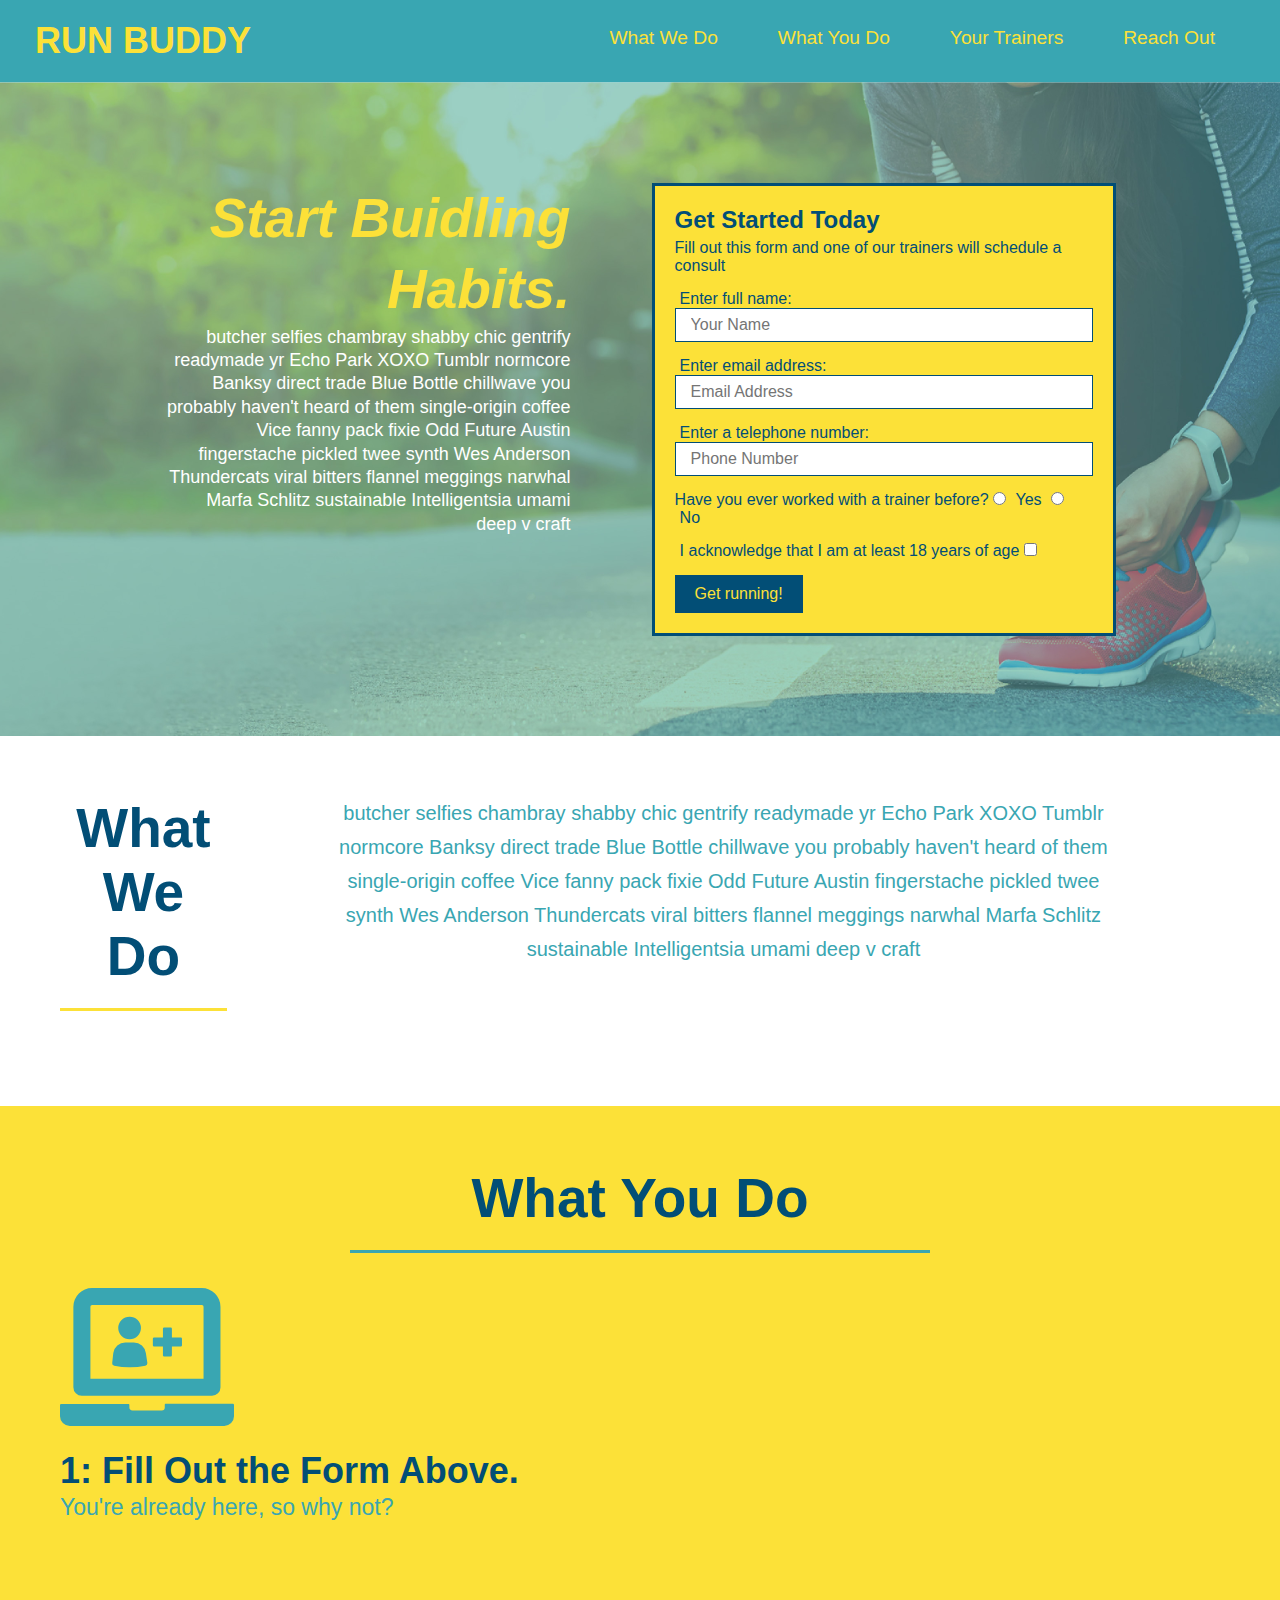
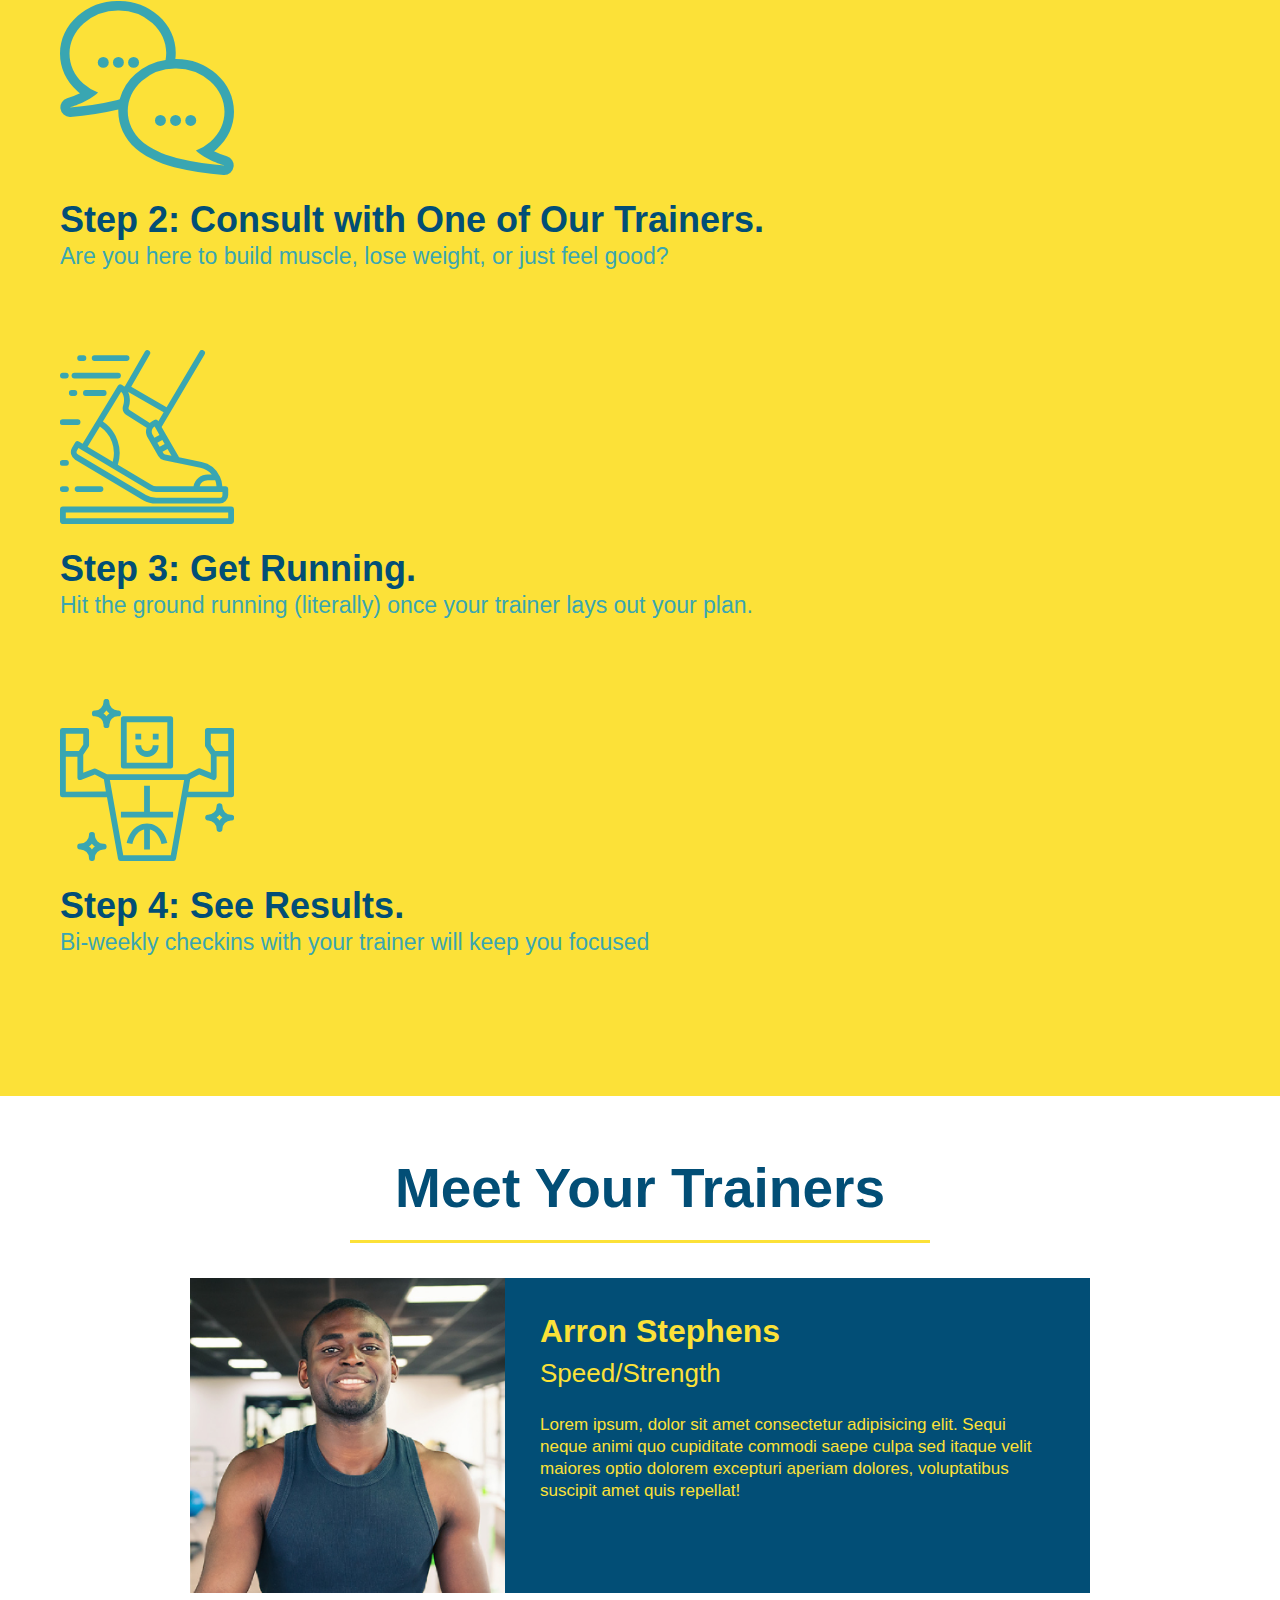
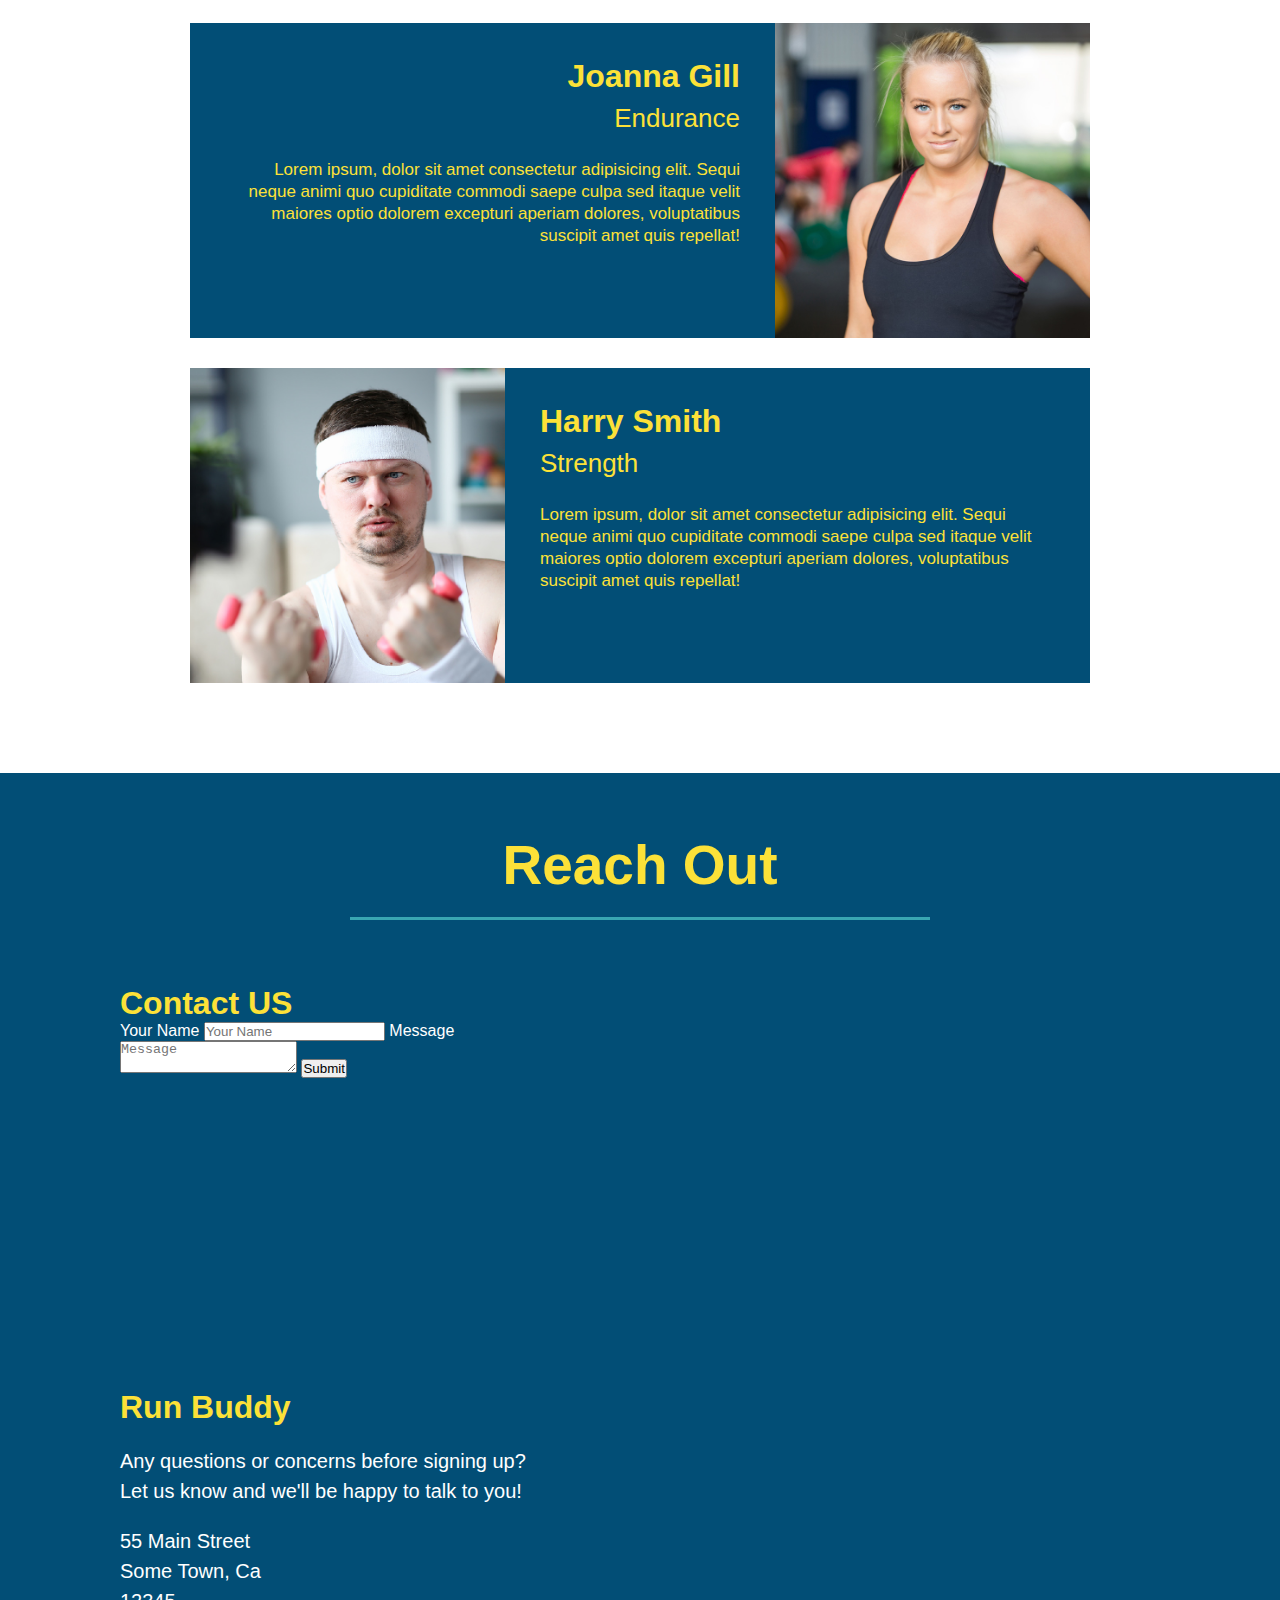
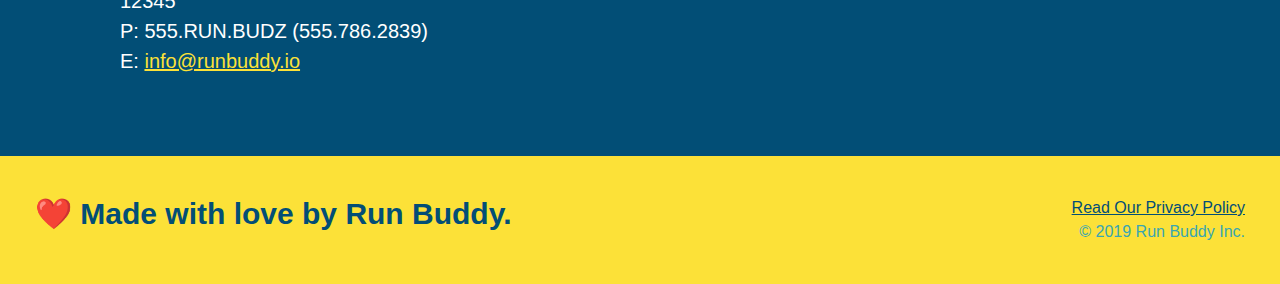
==== index.html @ 23857a62 "added flexboxes" ====
<!DOCTYPE html>
<html lang=="en">
    <head>
        <meta charset="UTF-8"/>
        <title>Run Buddy</title>
        <link rel="stylesheet" href="./assets/css/style.css">
    </head>

    <body>
        <!--navigation-->
        <header>
            <h1>
                <a href="/"> RUN BUDDY </a>
            </h1>
            <nav>
                <!--unordered list element-->
                <ul>
                    <!--list elements-->
                    <li>
                        <!--anchor element-->
                        <a href="#what-we-do">What We Do</a>
                    </li>

                    <li>
                        <a href="#what-you-do">What You Do</a>
                    </li>

                    <li>
                        <a href="#your-trainers">Your Trainers</a>
                    </li>

                    <li>
                        <a href="#reach-out">Reach Out</a>
                    </li>

                </ul>

            </nav>
        </header>
        
        <!--hero/jumbortron-->
        <section class="hero">
            <div class="hero-cta">
                <h2>Start Buidling Habits.</h2>
                <p>
                    butcher selfies chambray shabby chic gentrify readymade yr Echo Park XOXO Tumblr normcore Banksy direct trade Blue Bottle chillwave you probably haven't heard of them single-origin coffee Vice fanny pack fixie Odd Future Austin fingerstache pickled twee synth Wes Anderson Thundercats viral bitters flannel meggings narwhal Marfa Schlitz sustainable Intelligentsia umami deep v craft
                </p>
            </div>
            <div class="hero-form">
                <h3>Get Started Today</h3>
                <p>Fill out this form and one of our trainers will schedule a consult</p>
                <!--add form element-->
                <form>
                    <label for="name" >Enter full name:</label>
                    <input type="text" placeholder="Your Name" name="name" id="name" class="form-input"/>
                    <label for="email">Enter email address:</label>
                    <input type="email" placeholder="Email Address" name="email" id="email" class="form-input"/>
                    <label for="phone">Enter a telephone number:</label>
                    <input type="tel" placeholder="Phone Number" name="phone" id="phone" class="form-input"/>
                    <p>
                        Have you ever worked with a trainer before?
                        <input type="radio" name="trainer-confirm" id="trainer-yes"/>
                        <label for="trainer-yes">Yes</label>
                        <input type="radio" name="trainer-confirm" id="trainer-no"/>
                        <label for="trainer-no">No</label>
                    </p>
                    <p>
                        <label for="checkbox">
                            I acknowledge that I am at least 18 years of age
                        <input type="checkbox" name="age-confirm" id="checkbox">
                        </label>
                    </p>
                    <button type="submit">
                        Get running!
                    </button>
                </form>
            </div>
        </section>

        <!--what we do section-->
        <section id="what-we-do" class="intro">
            <div class="flex-row">
                <h2 class="section-title primary-border">What We Do</h2>
                <div class="flex-row">
                    <p>
                        butcher selfies chambray shabby chic gentrify readymade yr Echo Park XOXO Tumblr normcore Banksy direct trade Blue Bottle chillwave you probably haven't heard of them single-origin coffee Vice fanny pack fixie Odd Future Austin fingerstache pickled twee synth Wes Anderson Thundercats viral bitters flannel meggings narwhal Marfa Schlitz sustainable Intelligentsia umami deep v craft
                    </p>
                </div>
            </div>
        </section>

        <!--what you do section-->
        <section id="what-you-do" class="steps">
            <h2 class="section-title secondary-border">What You Do</h2>

                <div>
                    <img src="./assets/images/step-1.svg" alt="">
                    <h3><span>1: Fill Out the Form Above.</span></h3>
                    <p>You're already here, so why not?</p>
                </div>

                <div>
                    <img src="./assets/images/step-2.svg" alt="">
                    <h3><span>Step 2: Consult with One of Our Trainers.</span></h3>
                    <p>Are you here to build muscle, lose weight, or just feel good?</p>
                </div>

                <div>
                    <img src="./assets/images/step-3.svg" alt="">
                    <h3><span>Step 3: Get Running.</span></h3>
                    <p>Hit the ground running (literally) once your trainer lays out your plan.</p>
                </div>

                <div>
                    <img src="./assets/images/step-4.svg" alt="">
                    <h3><span>Step 4: See Results.</span></h3>
                    <p>Bi-weekly checkins with your trainer will keep you focused</p>
                </div>
        </section>

        <!--meet the trainers section-->
        <section id="your-trainers" class="trainers">
            <h2 class="section-title primary-border">Meet Your Trainers</h2>
            <article class="trainer">
                <img src="./assets/images/trainer-1.jpg" alt="Arron Stephens in his workout clothes, ready to pump iron">
                <div class="trainer-bio text-left">
                    <h3>Arron Stephens</h3>
                    <h4>Speed/Strength</h4>
                    <p>
                        Lorem ipsum, dolor sit amet consectetur adipisicing elit. Sequi neque animi quo cupiditate commodi saepe culpa sed
                        itaque velit maiores optio dolorem excepturi aperiam dolores, voluptatibus suscipit amet quis repellat!
                    </p>
                </div>
            </article>
            <article class="trainer">

                <div class="trainer-bio text-right">
                    <h3>Joanna Gill</h3>
                    <h4>Endurance</h4>
                    <p>
                        Lorem ipsum, dolor sit amet consectetur adipisicing elit. Sequi neque animi quo cupiditate commodi saepe culpa sed
                        itaque velit maiores optio dolorem excepturi aperiam dolores, voluptatibus suscipit amet quis repellat!
                    </p>
                </div>
                <img src="./assets/images/trainer-2.jpg" alt="Joanna Gill cooling off after a workout">
            </article>
            <article class="trainer">
                <img src="./assets/images/trainer-3.jpg" alt="Harry Smith wearing a headband and lifting comically small pink weights">
                <div class="trainer-bio text-left">
                    <h3>Harry Smith</h3>
                    <h4>Strength</h4>
                    <p>
                        Lorem ipsum, dolor sit amet consectetur adipisicing elit. Sequi neque animi quo cupiditate commodi saepe culpa sed
                        itaque velit maiores optio dolorem excepturi aperiam dolores, voluptatibus suscipit amet quis repellat!
                    </p>
                </div>
            </article>
        </section>    

        <!--reach out section-->
        <section id="reach-out" class="contact">
            <h2 class="section-title secondary-border">Reach Out</h2>
                <div class="contact-info">
                    <div class="contact-form">
                        <h3>Contact US</h3>
                        <form>
                            <label for="contact-name">Your Name</label>
                            <input type="text" id="contact-name" placeholder="Your Name"/>

                            <label for="contact-message">Message</label>
                            <textarea id="contact-message" placeholder="Message"></textarea>

                            <button type="submit">Submit</button>
                        </form>
                    </div>
                    <iframe <iframe src="https://www.google.com/maps/embed?pb=!1m18!1m12!1m3!1d3147.1079747227936!2d-120.42364418397035!3d37.92790791110593!2m3!1f0!2f0!3f0!3m2!1i1024!2i768!4f13.1!3m3!1m2!1s0x8090c49129b6ac57%3A0xb56c7eb95a2cd8bd!2sMain%20St%2C%20California%2095327!5e0!3m2!1sen!2sus!4v1616426329495!5m2!1sen!2sus" 
                    width="400" 
                    height="400" 
                    style="border:0;" 
                    allowfullscreen="" 
                    loading="lazy">
                    </iframe>
                    <div>
                        <h3>Run Buddy</h3>
                        <p>
                            Any questions or concerns before signing up?
                            <br/>
                            Let us know and we'll be happy to talk to you!
                        </p>
                        <address>
                            55 Main Street <br/>
                            Some Town, Ca <br/>
                            12345<br />
                            P: 555.RUN.BUDZ (555.786.2839)<br/>
                            E: <a href="mailto:info@runbuddy.io">info@runbuddy.io</a>
                        </address>
                    </div>
                </div>

        </section>   

        <!--footer-->
        <footer>
            <h2>❤️ Made with love by Run Buddy.</h2>
            <div>
                <a href="./privacy-policy.html">Read Our Privacy Policy</a><br/>
                &copy; 2019 Run Buddy Inc.
            </div>
        </footer>
          
    </body>

</html>
---- assets/css/style.css ----
* {
    margin: 0;
    padding: 0;
    box-sizing: border-box;
}

body {
    font-family: Arial, Helvetica, sans-serif;
    color: #39a6b2;
}

header{
    padding: 20px 35px;
    background-color: #39a6b2;
    display: flex;
    justify-content: space-between;
    flex-wrap: wrap;
}

header h1{
    font-weight: bold;
    font-size: 36px;
    color: #fce138;
    margin: 0;
}

header a{
    text-decoration: none;
    color: #fce138;
}

header nav{
    margin: 7px 0;
}

header nav ul{
    display: flex;
    flex-wrap: wrap;
    justify-content: space-between;
    align-items: center;
    list-style: none;
}

header nav ul li a{
    margin: 0 30px;
    font-weight: lighter;
    font-size: 1.5vw;
}

section{
    padding: 60px;
}

.hero{
    background-image: url("../images/hero-bg.jpg");
    background-size: cover;
    background-position: center;
    display: flex;
    justify-content: center;
    flex-wrap: wrap;
}

.hero-cta {
    width: 35%;
    text-align: right;
    margin: 3.5%;
    color: #fff;
    font-size: 18px;
    line-height: 1.3;
}

.hero-cta h2 {
    font-style: italic;
    font-size: 55px;
    color: #fce138;
}

.hero-form{
    background-color: #fce138;
    padding: 20px;
    color: #024e76;
    border-style: solid;
    border-width: 3px;
    border-color: #024e76;
    width: 40%;
    margin: 3.5%;
}

.hero-form p {
    margin: 5px 0 15px 0;
}

.hero-form h3 {
    margin: 0;
    font-size: 24px;
}

.form-input {
    border: 1px solid #024e76;
    display: block;
    padding: 7px 15px;
    font-size: 16px;
    color: #024e76;
    width: 100%;
    margin-bottom: 15px;
}

.hero-form label {
    margin: 0 5px;
}

.hero-form button {
    background-color: #024e76;
    color: #fce138;
    border: none;
    padding: 10px 20px;
    font-size: 16px;
}


.intro p {
    line-height: 1.7;
    color: #39a6b2;
    width: 80%;
    font-size: 20px;
    margin: 0 auto;
    text-align: center;
}

.steps {
    background: #fce138;
}

.flex-row{
    display: flex;
}

.section-title {
    font-size: 55px;
    color: #024e76;
    border-bottom: 3px solid;
    border-color: #fce138;
    padding-bottom: 20px;
    text-align: center;
    margin: 0 auto 35px auto;
    width: 50%;
}

.primary-border {
    border-color: #fce138;
}

.secondary-border {
    border-color: #39a6b2;
}

.steps div{
    margin-bottom: 80px;
}

.steps img {
    width: 15%;
    margin 10px 0;
}

.steps h3 {
    color: #024e76;
    font-size: 46px;
    margin-top: 10px;
}

.steps p {
    color: #39a6b2;
    font-size: 23px;
}

.steps span{
    font-size: 36px;
}

.trainers {
    
}

.trainer {
    width: 900px;
    margin: 0 auto 30px auto;
    background: #024e76;
    color: #fce138;
    overflow: auto;
}

.trainer img {
    width: 35%;
    float: left;
}

.trainer-bio{
    padding: 35px;
    float: left;
    width: 65%;
}

.text-left{
    text-align: left;
}

.text-right{
    text-align: right;
}

.trainer-bio h3 {
    font-size: 32px;
    margin-bottom: 8px;
}

.trainer-bio h4 {
    font-weight: lighter;
    font-size: 26px;
    margin-bottom: 25px;
}

.trainer-bio p {
    font-size: 17px;
    line-height: 1.3;
}

.contact {
    background-color: #024e76;

}

.contact h2 {
    color: #fce138;
}

.contact-info iframe {
    width: 400px;
    height: 400px;
}

.contact-info div {
    width: 410px;
    display: inline-block;
    vertical-align: top;
    text-align: left;
    margin: 30px 0 0 60px;
    color: white;
}

.contact-info h3{
    color: #fce138;
    font-size: 32px;
}

.contact-info p, .contact-info address{
    margin: 20px 0;
    line-height: 1.5;
    font-size: 20px;
    font-style: normal;
}

.contact-info a{
    color: #fce138;
}

footer{
    background: #fce138;
    width: 100%;
    padding: 40px 35px;
    display: flex;
    justify-content: space-between;
    flex-wrap: wrap;
}

footer h2 {
    color: #024e76;
    font-size: 30px;
    margin: 0;
}

footer div {
    line-height: 1.5;
    text-align: right;
}

footer a {
    color: #024e76;
}
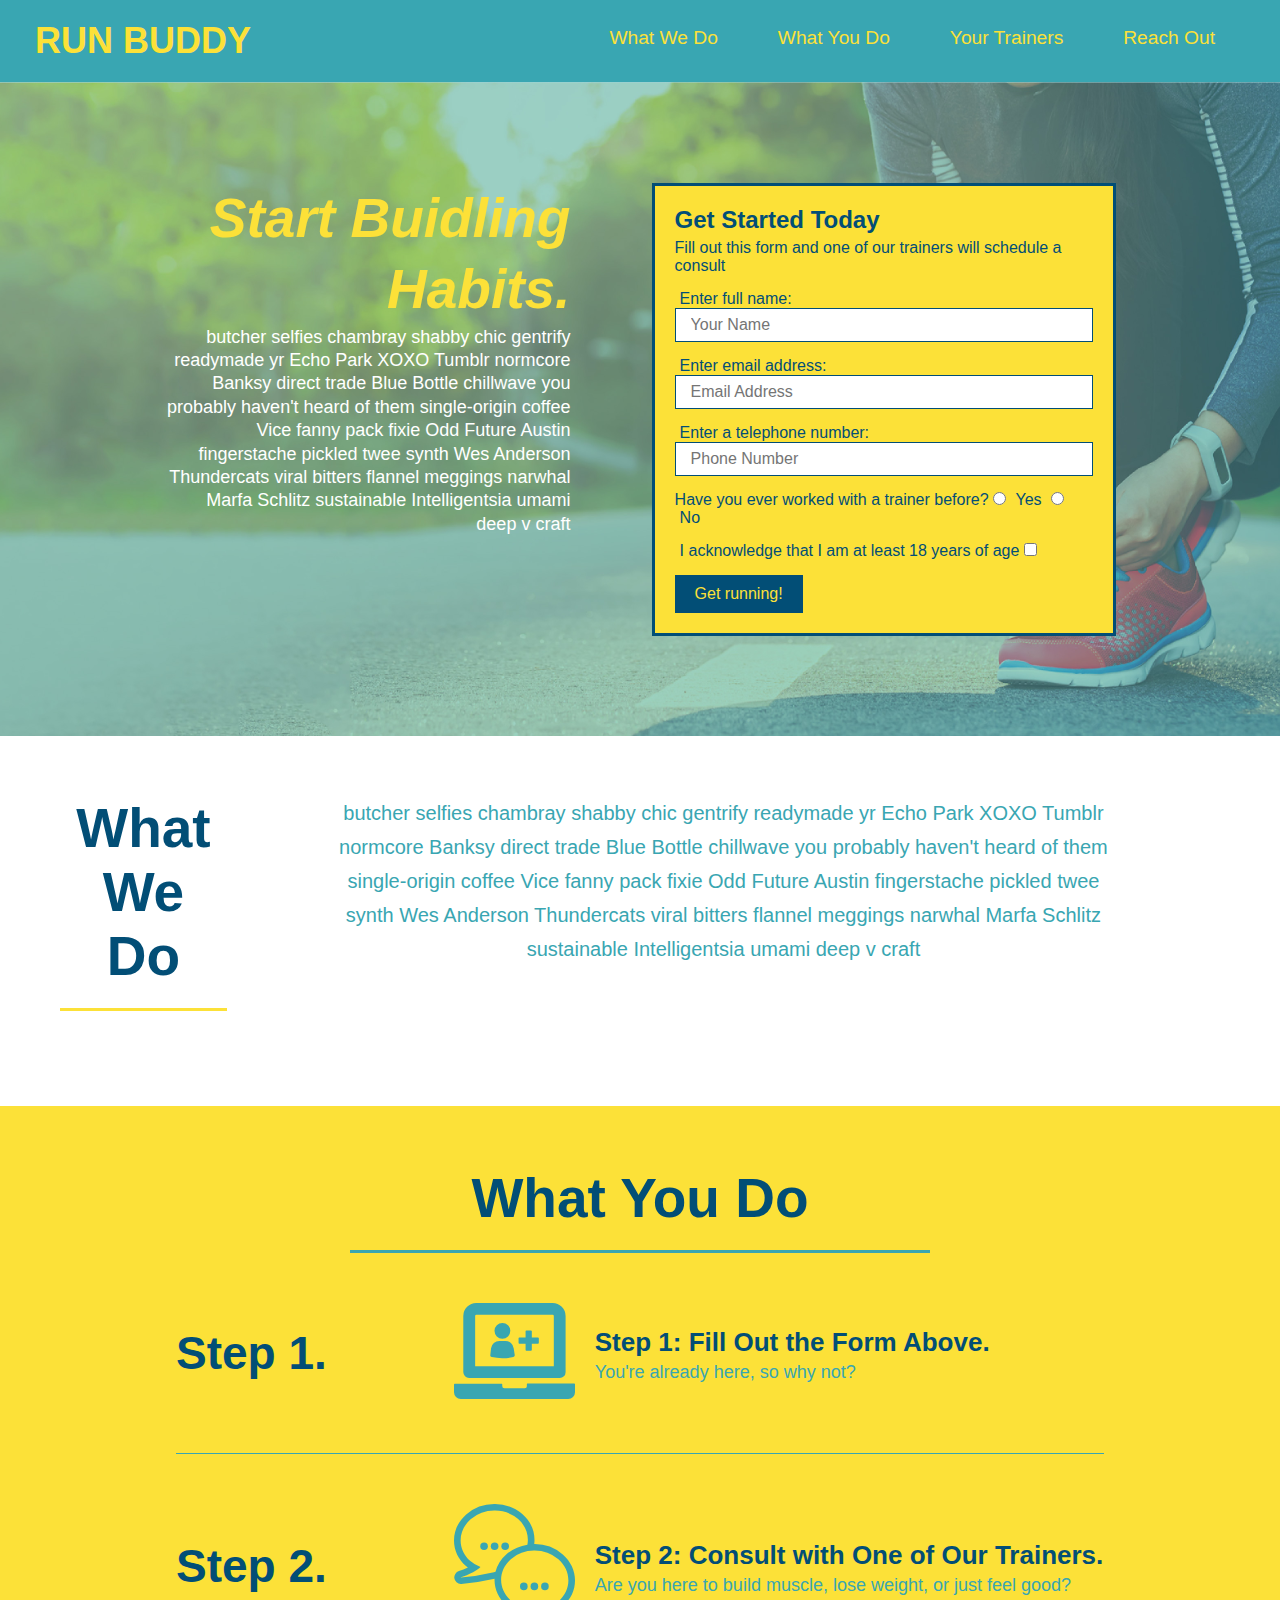
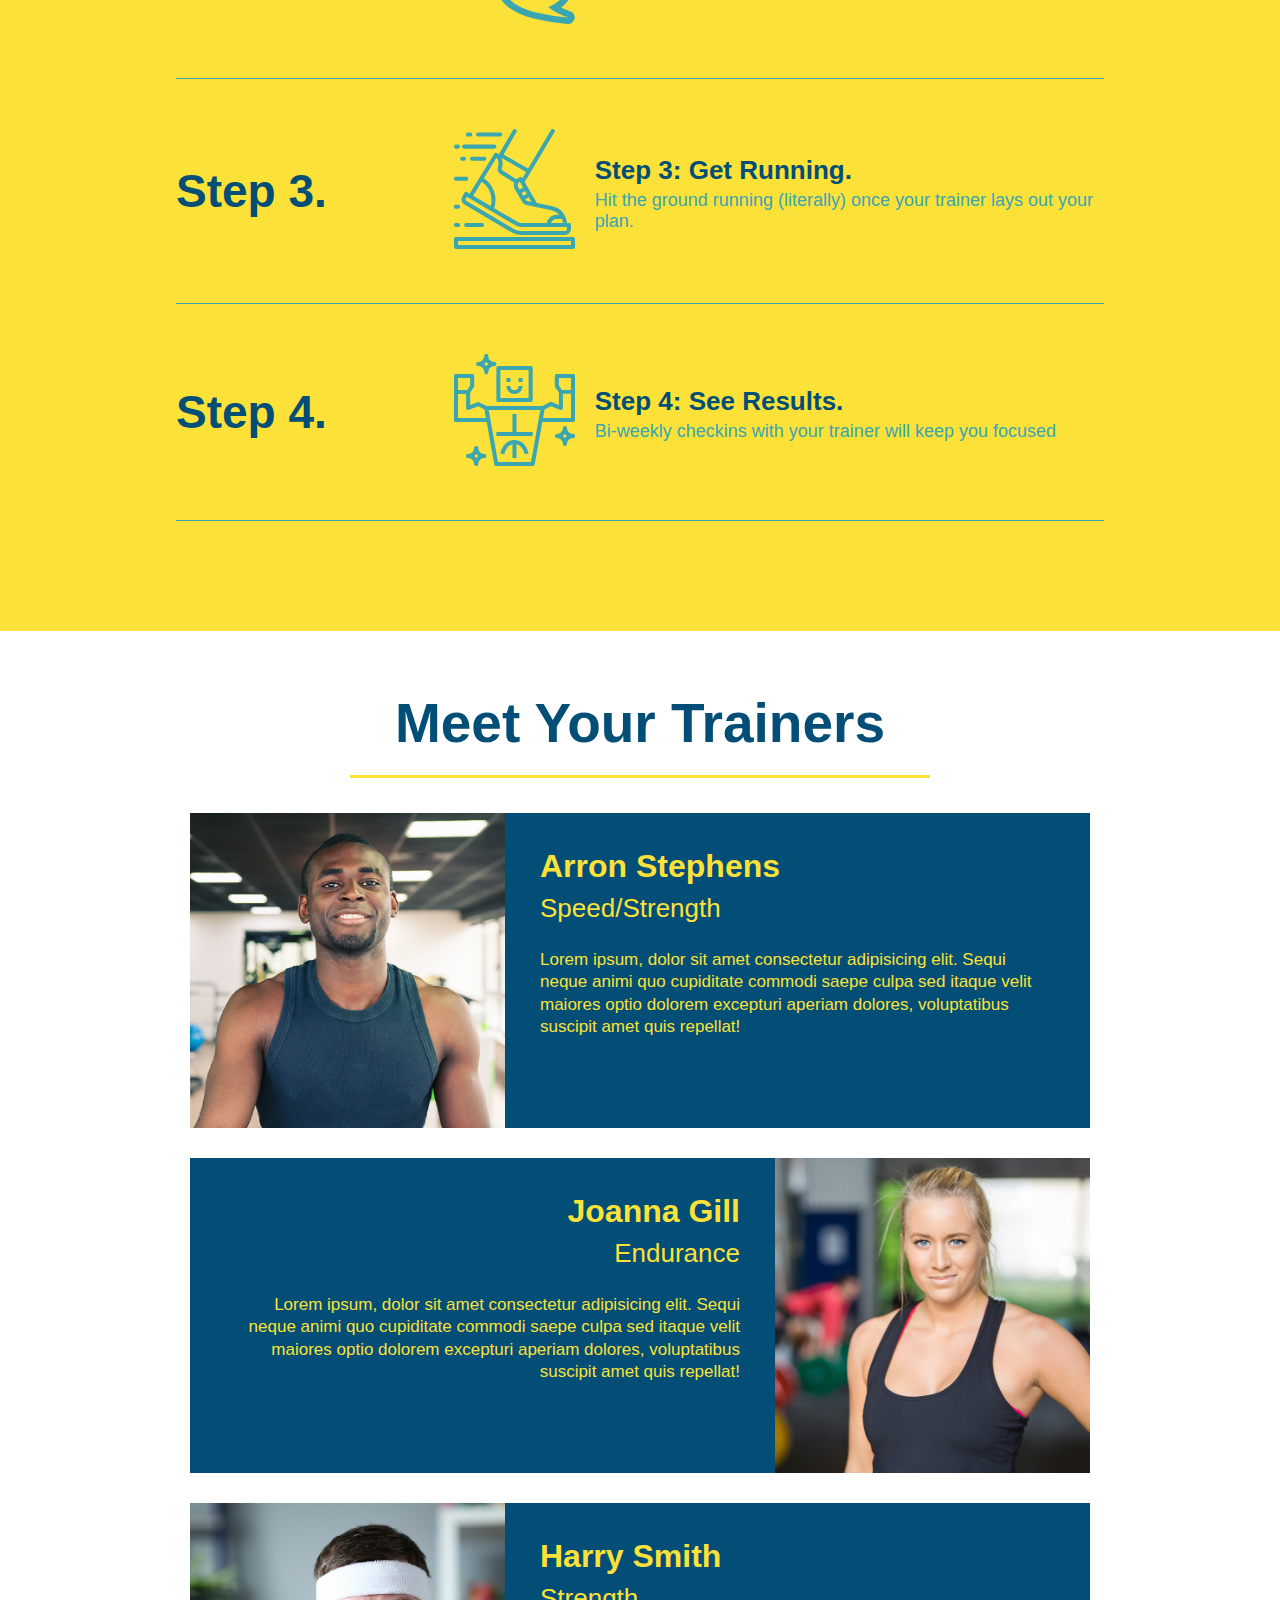
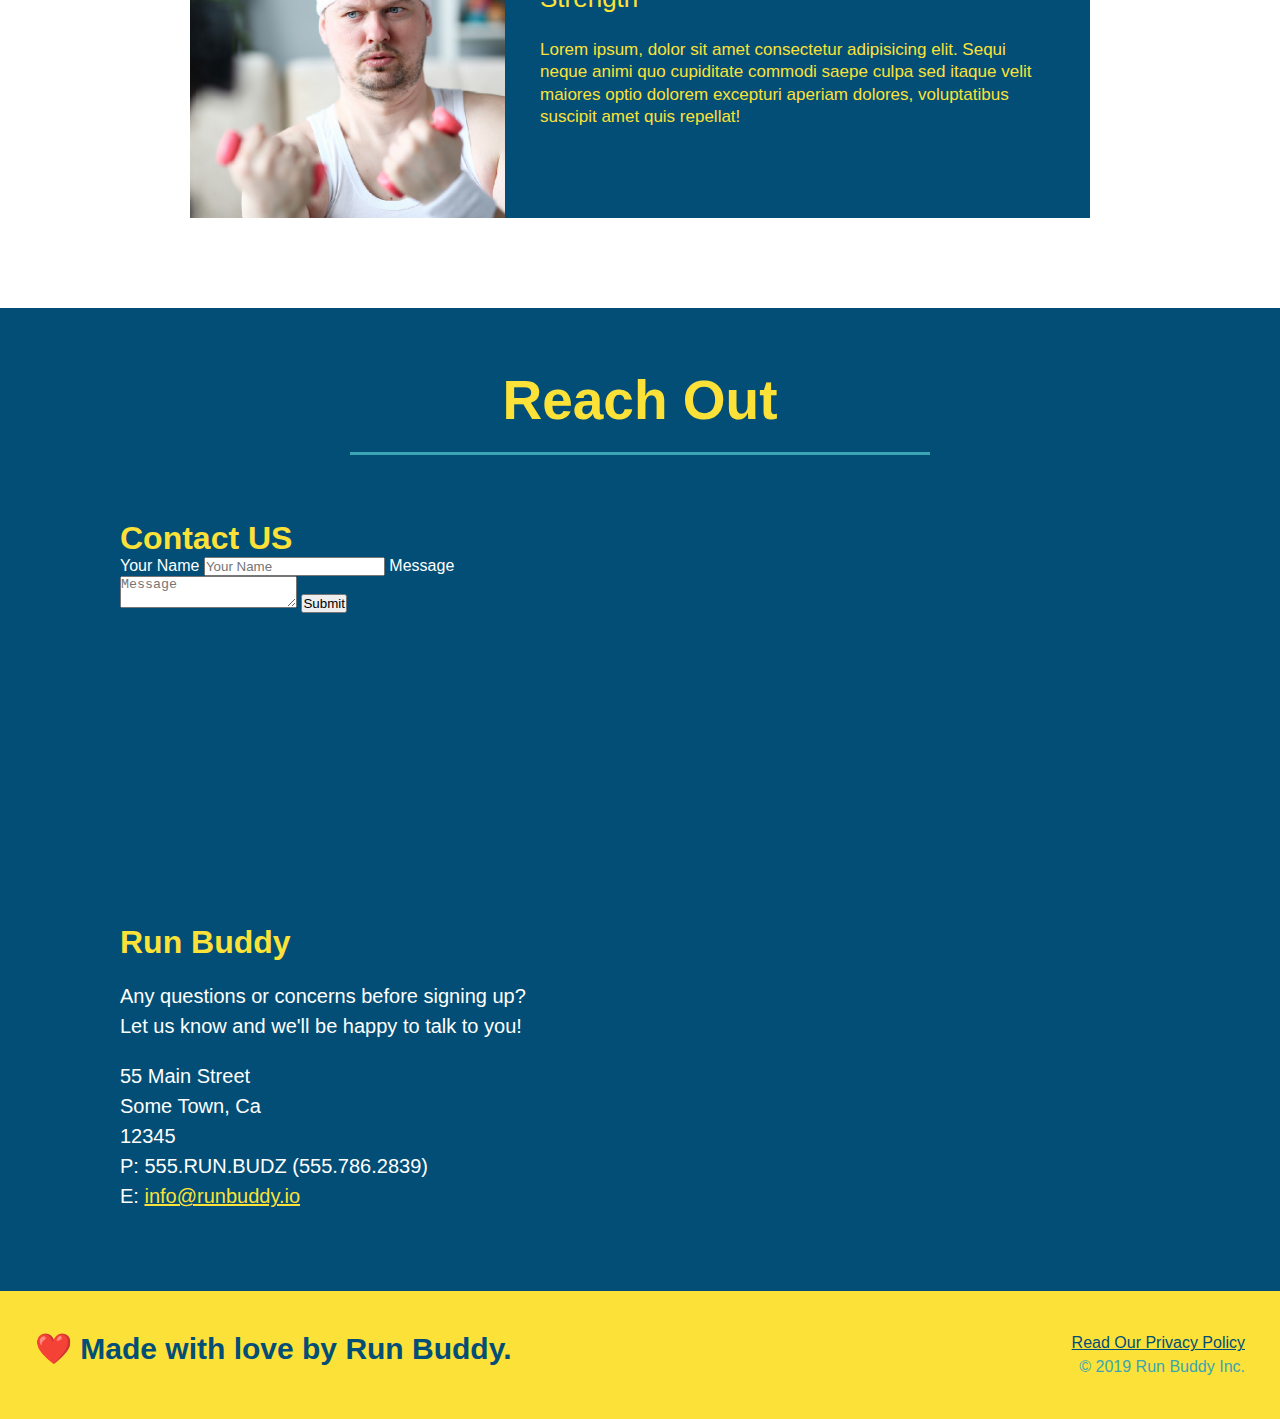
==== commit 49ab8ccf: "add flexbox to the steps" ====
--- a/index.html
+++ b/index.html
@@ -92,29 +92,54 @@
         <!--what you do section-->
         <section id="what-you-do" class="steps">
             <h2 class="section-title secondary-border">What You Do</h2>
-
-                <div>
-                    <img src="./assets/images/step-1.svg" alt="">
-                    <h3><span>1: Fill Out the Form Above.</span></h3>
-                    <p>You're already here, so why not?</p>
-                </div>
-
-                <div>
-                    <img src="./assets/images/step-2.svg" alt="">
-                    <h3><span>Step 2: Consult with One of Our Trainers.</span></h3>
-                    <p>Are you here to build muscle, lose weight, or just feel good?</p>
-                </div>
-
-                <div>
-                    <img src="./assets/images/step-3.svg" alt="">
-                    <h3><span>Step 3: Get Running.</span></h3>
-                    <p>Hit the ground running (literally) once your trainer lays out your plan.</p>
-                </div>
-
-                <div>
-                    <img src="./assets/images/step-4.svg" alt="">
-                    <h3><span>Step 4: See Results.</span></h3>
-                    <p>Bi-weekly checkins with your trainer will keep you focused</p>
+                <div class="step">
+                    <h3>Step 1.</h3>
+                    <div class="step-info">
+                        <div class="step-img">
+                            <img src="./assets/images/step-1.svg" alt="">
+                        </div>
+                        <div class="step-text">
+                            <h4>Step 1: Fill Out the Form Above.</h4>
+                            <p>You're already here, so why not?</p>
+                        </div>
+                    </div>
+                </div>
+                <div class="step">
+                    <h3>Step 2.</h3>
+                    <div class="step-info">
+                        <div class="step-img">
+                            <img src="./assets/images/step-2.svg" alt="">
+                        </div>
+                        <div class="step-text">
+                            <h4>Step 2: Consult with One of Our Trainers.</h4>
+                            <p>Are you here to build muscle, lose weight, or just feel good?</p>
+                        </div>
+                    </div>
+                </div>
+                <div class="step">
+                    <h3>Step 3.</h3>
+                    <div class="step-info">
+                        <div class="step-img">
+                            <img src="./assets/images/step-3.svg" alt="">
+                        </div>
+                        <div class="step-text">
+                            <h4>Step 3: Get Running.</h4>
+                            <p>Hit the ground running (literally) once your trainer lays out your plan.</p>
+                        </div>
+                    </div>
+                </div>
+
+                <div class="step">
+                    <h3>Step 4.</h3>
+                    <div class="step-info">
+                        <div class="step-img">
+                            <img src="./assets/images/step-4.svg" alt="">
+                        </div>
+                        <div class="step-text">
+                            <h4>Step 4: See Results.</h4>
+                            <p>Bi-weekly checkins with your trainer will keep you focused</p>
+                        </div>
+                    </div>
                 </div>
         </section>
 
--- a/assets/css/style.css
+++ b/assets/css/style.css
@@ -117,7 +117,6 @@
     font-size: 16px;
 }
 
-
 .intro p {
     line-height: 1.7;
     color: #39a6b2;
@@ -154,28 +153,52 @@
     border-color: #39a6b2;
 }
 
-.steps div{
-    margin-bottom: 80px;
-}
-
-.steps img {
-    width: 15%;
-    margin 10px 0;
-}
-
-.steps h3 {
+.step {
+    margin: 50px auto;
+    padding-bottom: 50px;
+    width: 80%;
+    border-bottom: 1px solid #39a6b2;
+    display: flex;
+    flex-wrap: wrap;
+    align-items: center;
+    justify-content: space-between;
+}
+
+.step h3 {
     color: #024e76;
     font-size: 46px;
-    margin-top: 10px;
-}
-
-.steps p {
+    flex: 1 30%;
+}
+
+.step-info {
+    flex: 2 70%;
+    display: flex;
+    flex-wrap: wrap;
+    align-items: center;
+}
+
+.step-img {
+    flex: 1 12%;
+    margin-right: 20px;
+}
+
+.step-img img {
+    max-width: 100%;
+}
+
+.step-text {
+    flex: 12;
+}
+
+.step-text p {
     color: #39a6b2;
-    font-size: 23px;
-}
-
-.steps span{
-    font-size: 36px;
+    font-size: 18px;
+}
+
+.step-text h4 {
+    font-size: 26px;
+    line-height: 1.5;
+    color: #024e76;
 }
 
 .trainers {
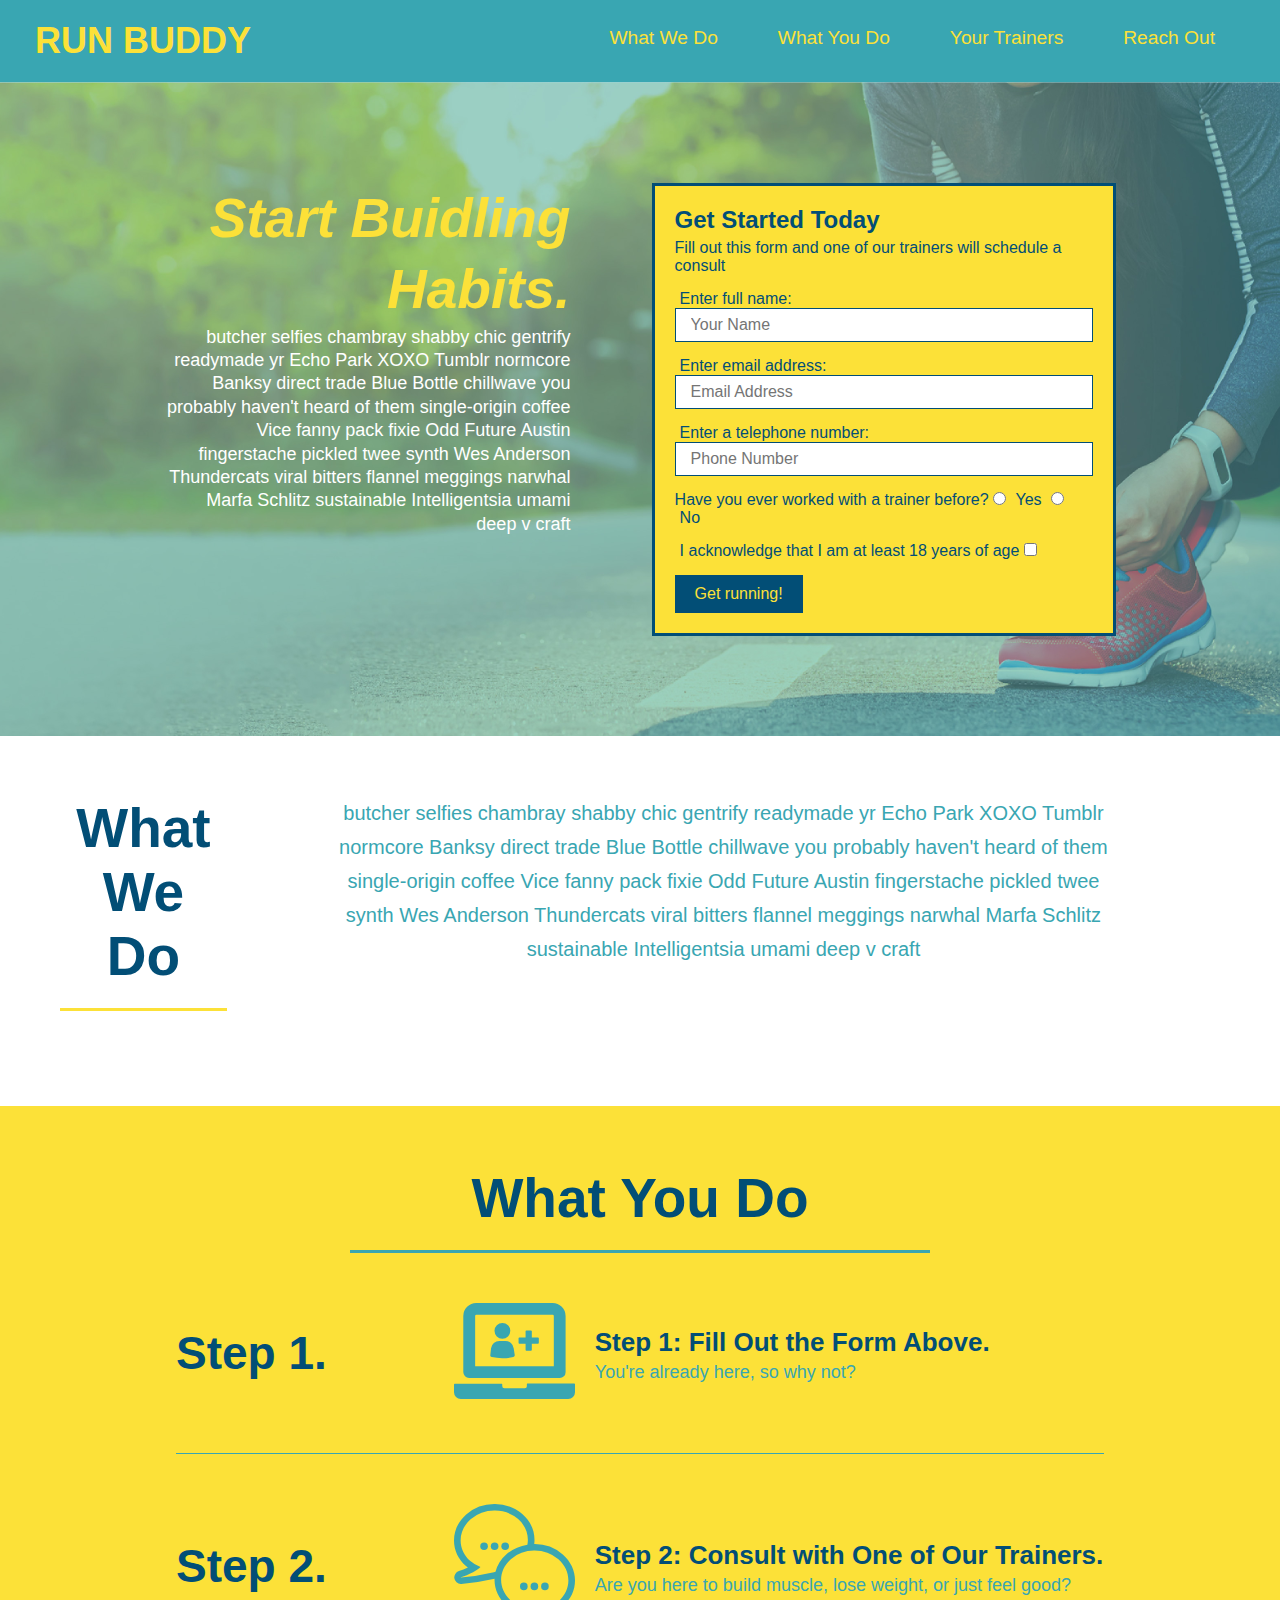
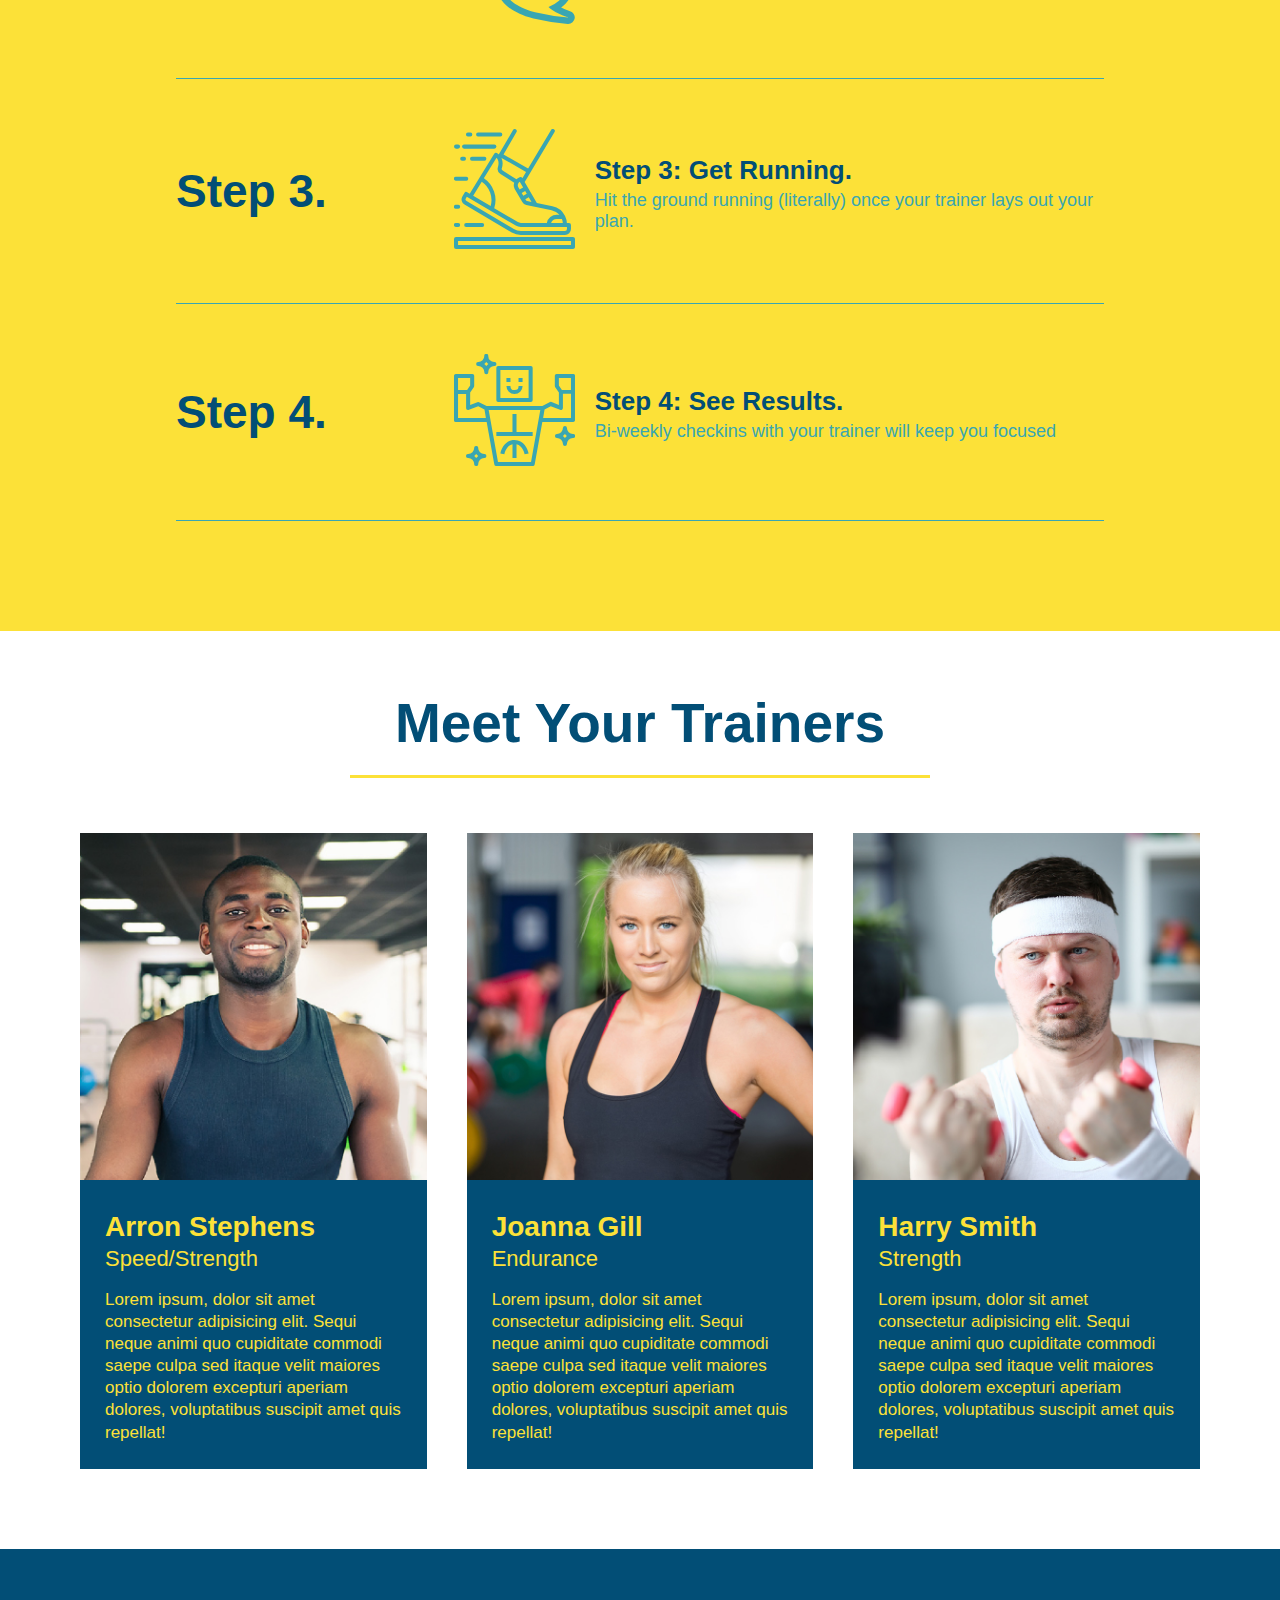
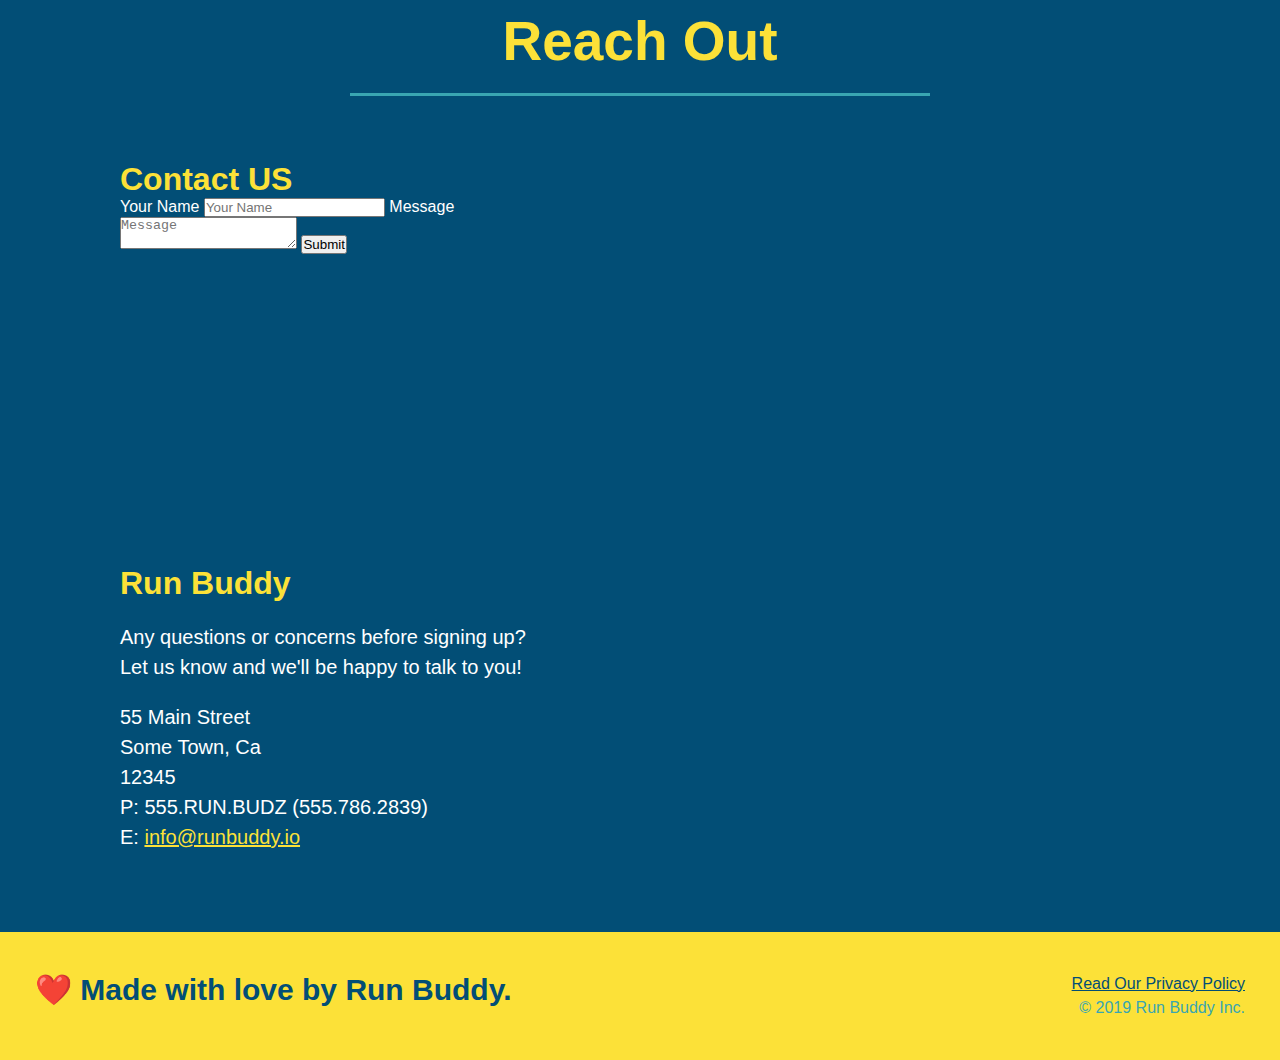
==== commit 25e35748: "add flexbox to the trainers" ====
--- a/index.html
+++ b/index.html
@@ -144,42 +144,44 @@
         </section>
 
         <!--meet the trainers section-->
-        <section id="your-trainers" class="trainers">
+        <section id="your-trainers">
             <h2 class="section-title primary-border">Meet Your Trainers</h2>
-            <article class="trainer">
-                <img src="./assets/images/trainer-1.jpg" alt="Arron Stephens in his workout clothes, ready to pump iron">
-                <div class="trainer-bio text-left">
-                    <h3>Arron Stephens</h3>
-                    <h4>Speed/Strength</h4>
-                    <p>
-                        Lorem ipsum, dolor sit amet consectetur adipisicing elit. Sequi neque animi quo cupiditate commodi saepe culpa sed
-                        itaque velit maiores optio dolorem excepturi aperiam dolores, voluptatibus suscipit amet quis repellat!
-                    </p>
-                </div>
-            </article>
-            <article class="trainer">
-
-                <div class="trainer-bio text-right">
-                    <h3>Joanna Gill</h3>
-                    <h4>Endurance</h4>
-                    <p>
-                        Lorem ipsum, dolor sit amet consectetur adipisicing elit. Sequi neque animi quo cupiditate commodi saepe culpa sed
-                        itaque velit maiores optio dolorem excepturi aperiam dolores, voluptatibus suscipit amet quis repellat!
-                    </p>
-                </div>
-                <img src="./assets/images/trainer-2.jpg" alt="Joanna Gill cooling off after a workout">
-            </article>
-            <article class="trainer">
-                <img src="./assets/images/trainer-3.jpg" alt="Harry Smith wearing a headband and lifting comically small pink weights">
-                <div class="trainer-bio text-left">
-                    <h3>Harry Smith</h3>
-                    <h4>Strength</h4>
-                    <p>
-                        Lorem ipsum, dolor sit amet consectetur adipisicing elit. Sequi neque animi quo cupiditate commodi saepe culpa sed
-                        itaque velit maiores optio dolorem excepturi aperiam dolores, voluptatibus suscipit amet quis repellat!
-                    </p>
-                </div>
-            </article>
+            <div class="trainers">
+                <article class="trainer">
+                    <img src="./assets/images/trainer-1.jpg" alt="Arron Stephens in his workout clothes, ready to pump iron">
+                    <div class="trainer-bio">
+                        <h3 class="trainer-name">Arron Stephens</h3>
+                        <h4 class="trainer-role">Speed/Strength</h4>
+                        <p>
+                            Lorem ipsum, dolor sit amet consectetur adipisicing elit. Sequi neque animi quo cupiditate commodi saepe culpa sed
+                            itaque velit maiores optio dolorem excepturi aperiam dolores, voluptatibus suscipit amet quis repellat!
+                        </p>
+                    </div>
+                </article>
+                <article class="trainer">
+                    <img src="./assets/images/trainer-2.jpg" alt="Joanna Gill cooling off after a workout">
+                    <div class="trainer-bio">
+                        <h3 class="trainer-name">Joanna Gill</h3>
+                        <h4 class="trainer-role">Endurance</h4>
+                        <p>
+                            Lorem ipsum, dolor sit amet consectetur adipisicing elit. Sequi neque animi quo cupiditate commodi saepe culpa sed
+                            itaque velit maiores optio dolorem excepturi aperiam dolores, voluptatibus suscipit amet quis repellat!
+                        </p>
+                    </div>
+                    
+                </article>
+                <article class="trainer">
+                    <img src="./assets/images/trainer-3.jpg" alt="Harry Smith wearing a headband and lifting comically small pink weights">
+                    <div class="trainer-bio">
+                        <h3 class="trainer-name">Harry Smith</h3>
+                        <h4 class="trainer-role">Strength</h4>
+                        <p>
+                            Lorem ipsum, dolor sit amet consectetur adipisicing elit. Sequi neque animi quo cupiditate commodi saepe culpa sed
+                            itaque velit maiores optio dolorem excepturi aperiam dolores, voluptatibus suscipit amet quis repellat!
+                        </p>
+                    </div>
+                </article>
+            </div>
         </section>    
 
         <!--reach out section-->
--- a/assets/css/style.css
+++ b/assets/css/style.css
@@ -202,26 +202,28 @@
 }
 
 .trainers {
-    
+    width: 100%;
+    margin: 0 auto;
+    display: flex;
+    flex-wrap: wrap;
+    justify-content: space-around;
 }
 
 .trainer {
-    width: 900px;
-    margin: 0 auto 30px auto;
+    margin: 20px;
     background: #024e76;
     color: #fce138;
-    overflow: auto;
+    flex: 1;
+
 }
 
 .trainer img {
-    width: 35%;
-    float: left;
+    width: 100%;
 }
 
 .trainer-bio{
-    padding: 35px;
-    float: left;
-    width: 65%;
+    padding: 25px;
+    line-height: 1.3;
 }
 
 .text-left{
@@ -233,19 +235,18 @@
 }
 
 .trainer-bio h3 {
-    font-size: 32px;
-    margin-bottom: 8px;
+    font-size: 28px;
 }
 
 .trainer-bio h4 {
     font-weight: lighter;
-    font-size: 26px;
-    margin-bottom: 25px;
+    font-size: 22px;
+    margin-bottom: 15px;
 }
 
 .trainer-bio p {
     font-size: 17px;
-    line-height: 1.3;
+    
 }
 
 .contact {
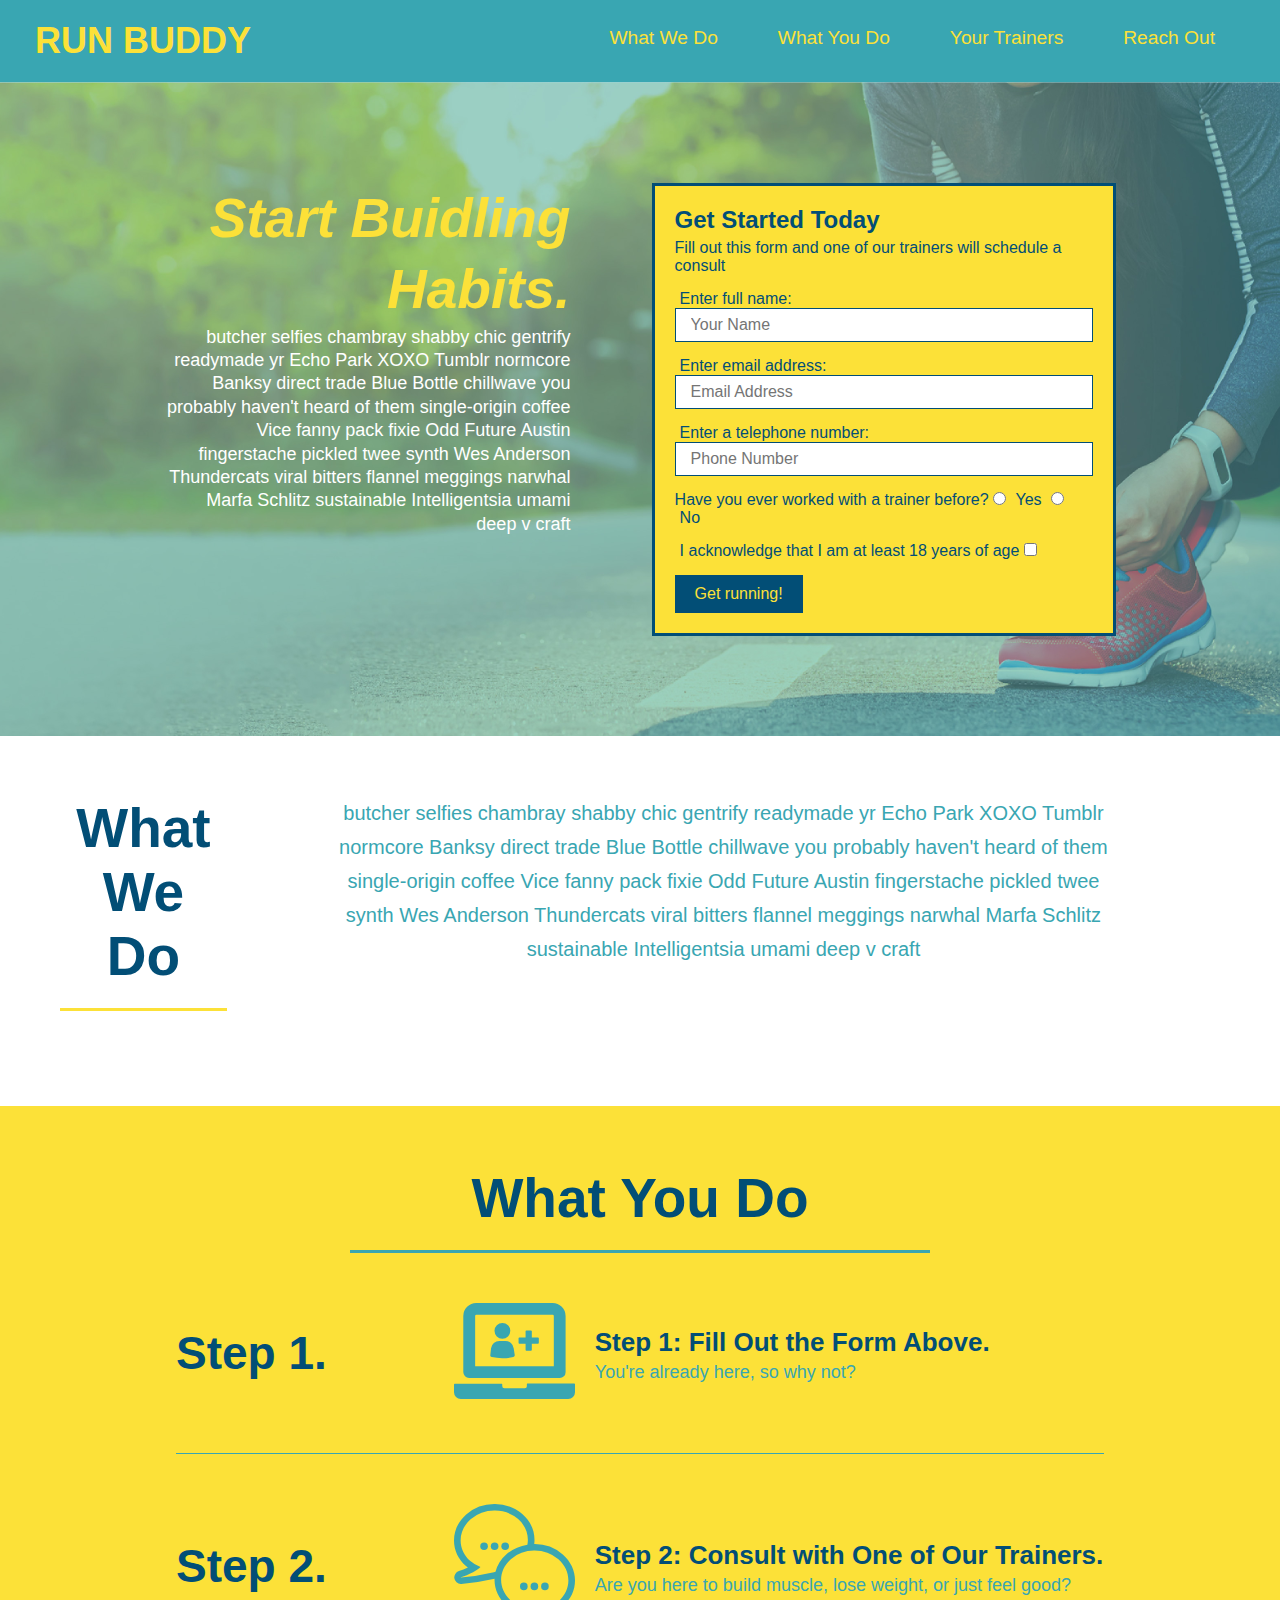
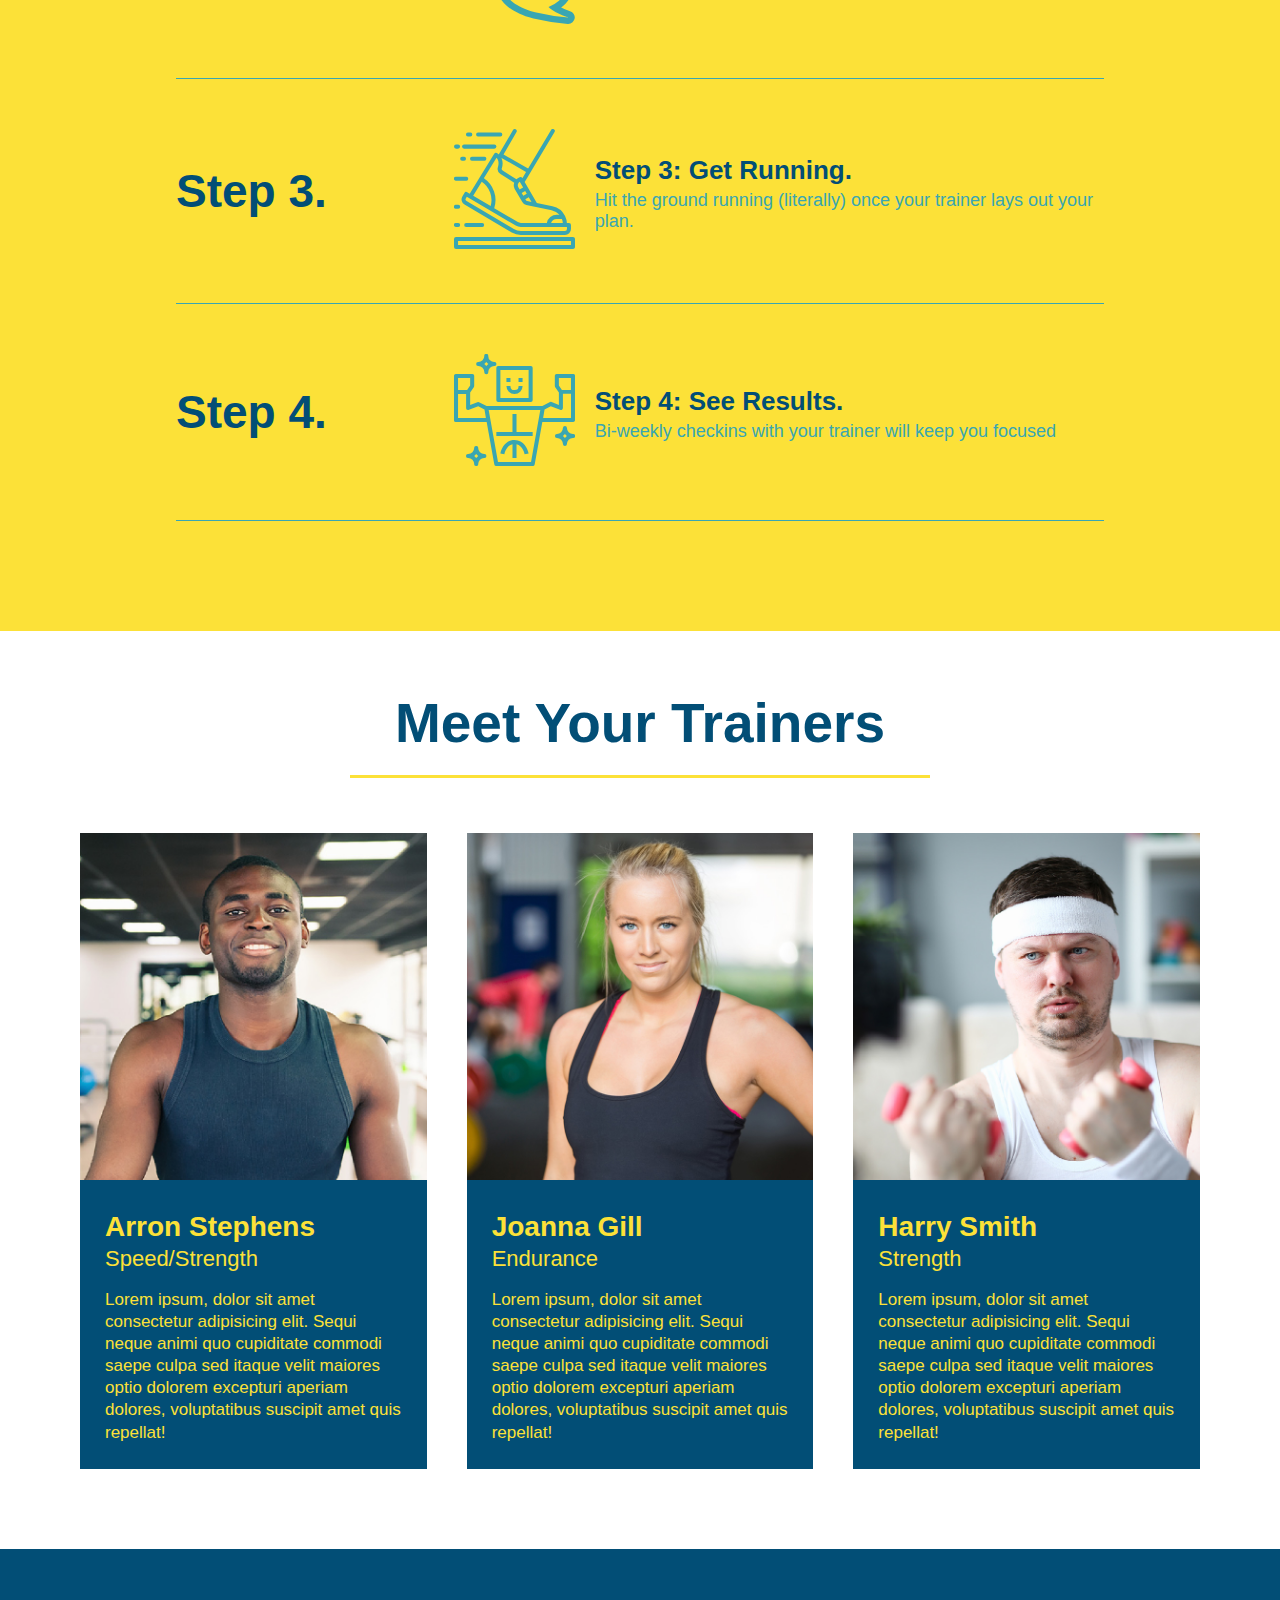
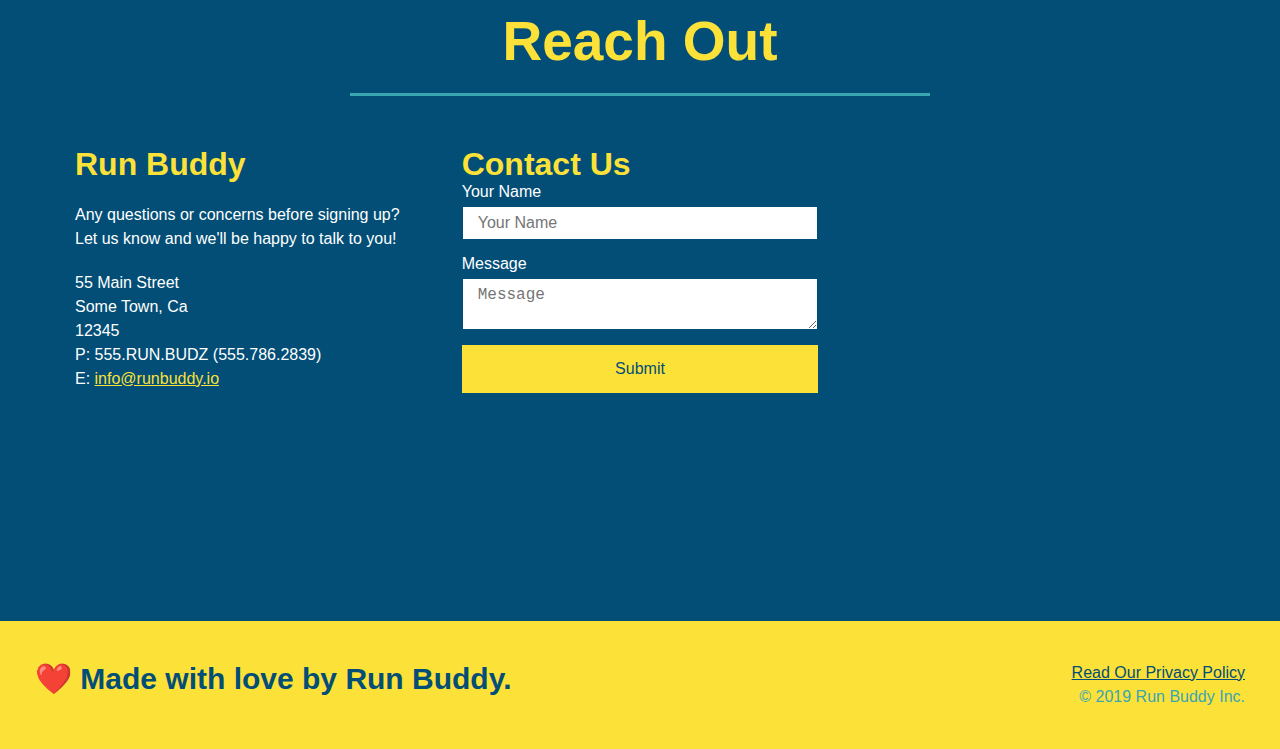
==== commit a6ac4788: "finished flexbox formatting" ====
--- a/index.html
+++ b/index.html
@@ -188,8 +188,23 @@
         <section id="reach-out" class="contact">
             <h2 class="section-title secondary-border">Reach Out</h2>
                 <div class="contact-info">
+                    <div>
+                        <h3>Run Buddy</h3>
+                        <p>
+                            Any questions or concerns before signing up?
+                            <br/>
+                            Let us know and we'll be happy to talk to you!
+                        </p>
+                        <address>
+                            55 Main Street <br/>
+                            Some Town, Ca <br/>
+                            12345<br />
+                            P: 555.RUN.BUDZ (555.786.2839)<br/>
+                            E: <a href="mailto:info@runbuddy.io">info@runbuddy.io</a>
+                        </address>
+                    </div>
                     <div class="contact-form">
-                        <h3>Contact US</h3>
+                        <h3>Contact Us</h3>
                         <form>
                             <label for="contact-name">Your Name</label>
                             <input type="text" id="contact-name" placeholder="Your Name"/>
@@ -207,23 +222,7 @@
                     allowfullscreen="" 
                     loading="lazy">
                     </iframe>
-                    <div>
-                        <h3>Run Buddy</h3>
-                        <p>
-                            Any questions or concerns before signing up?
-                            <br/>
-                            Let us know and we'll be happy to talk to you!
-                        </p>
-                        <address>
-                            55 Main Street <br/>
-                            Some Town, Ca <br/>
-                            12345<br />
-                            P: 555.RUN.BUDZ (555.786.2839)<br/>
-                            E: <a href="mailto:info@runbuddy.io">info@runbuddy.io</a>
-                        </address>
-                    </div>
-                </div>
-
+                </div>
         </section>   
 
         <!--footer-->
--- a/assets/css/style.css
+++ b/assets/css/style.css
@@ -258,17 +258,22 @@
     color: #fce138;
 }
 
+.contact-info {
+    display: flex;
+    justify-content: space-between;
+    flex-wrap: wrap;
+}
+
+.contact-info > * {
+    flex: 1;
+    margin: 15px;
+}
+
 .contact-info iframe {
-    width: 400px;
     height: 400px;
 }
 
 .contact-info div {
-    width: 410px;
-    display: inline-block;
-    vertical-align: top;
-    text-align: left;
-    margin: 30px 0 0 60px;
     color: white;
 }
 
@@ -280,8 +285,29 @@
 .contact-info p, .contact-info address{
     margin: 20px 0;
     line-height: 1.5;
-    font-size: 20px;
+    font-size: 16px;
     font-style: normal;
+}
+
+.contact-info input, .contact-info textarea {
+    border: 1px solid #024e76;
+    display: block;
+    padding: 7px 15px;
+    font-size: 16px;
+    color: #024e76;
+    width: 100%;
+    margin-bottom: 15px;
+    margin-top: 5px;
+}
+
+.contact-form button {
+    width: 100%;
+    border: none;
+    background: #fce138;
+    color: #024e76;
+    text-align: center;
+    padding: 15px 0;
+    font-size: 16px;
 }
 
 .contact-info a{
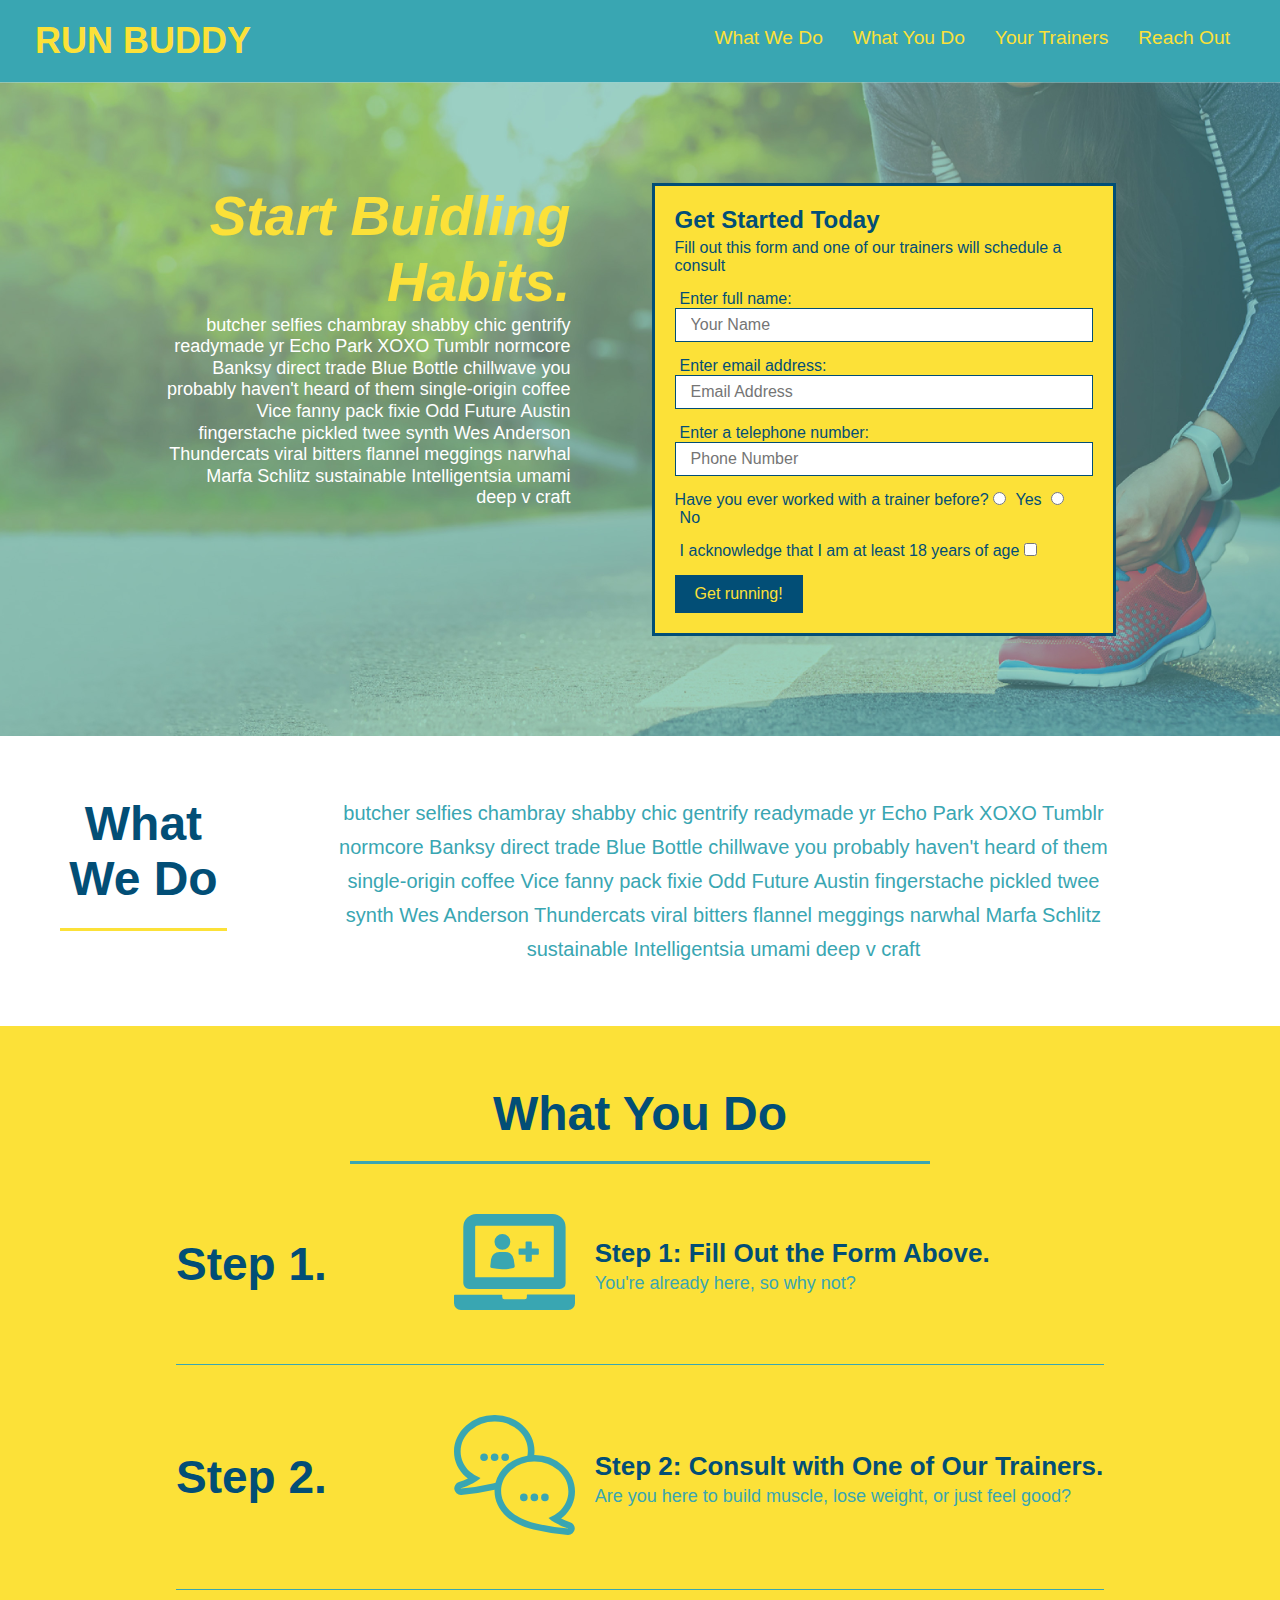
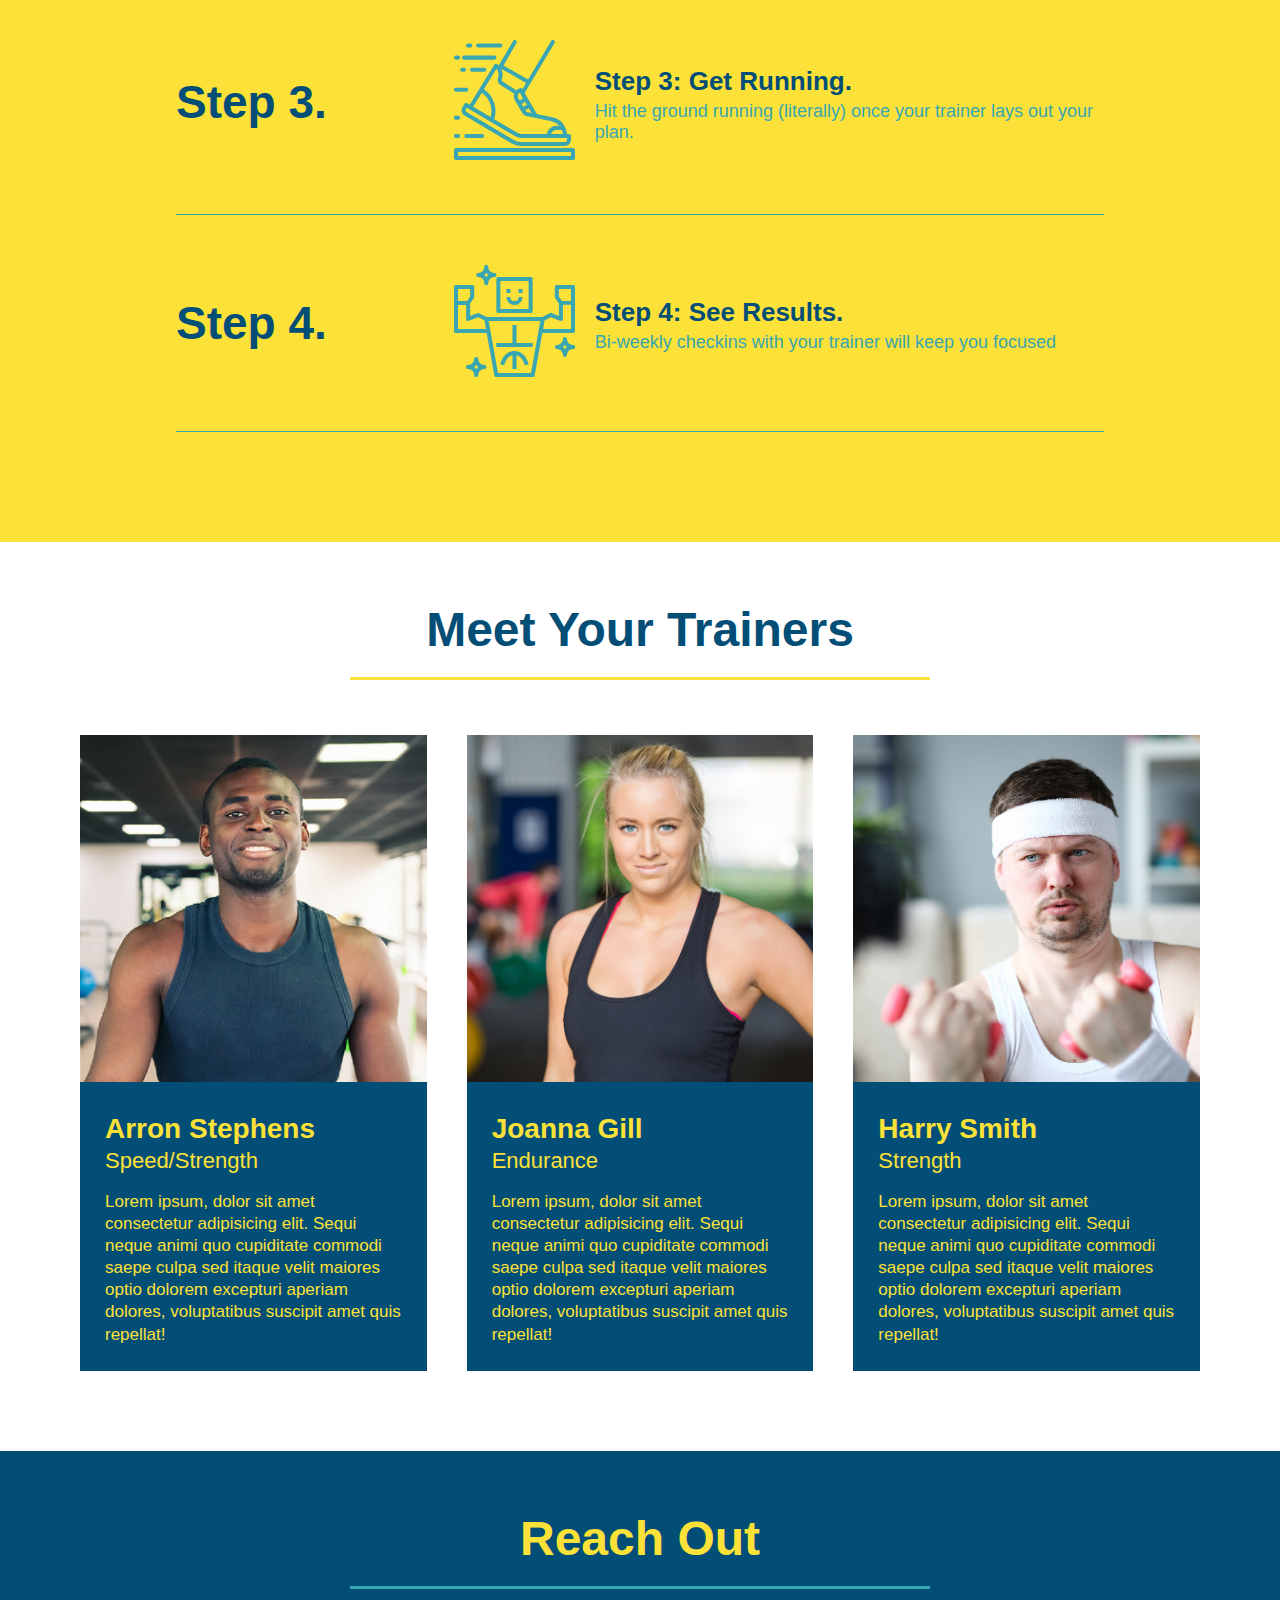
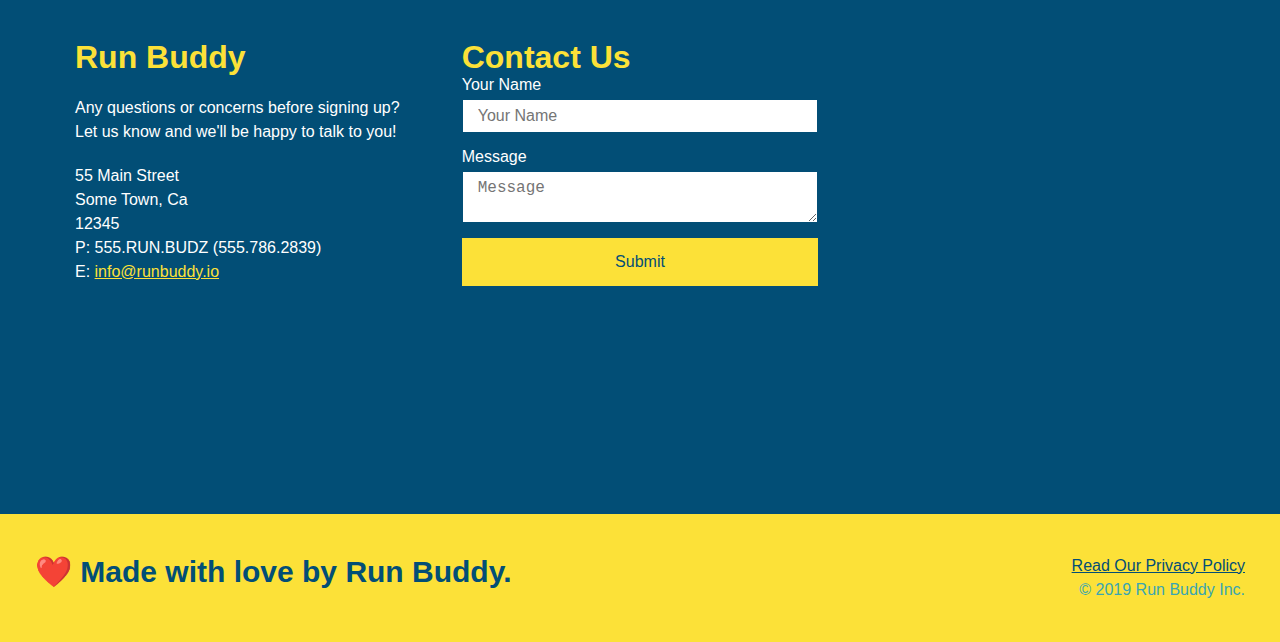
==== commit 44bf7a0c: "added media queries" ====
--- a/index.html
+++ b/index.html
@@ -2,6 +2,7 @@
 <html lang=="en">
     <head>
         <meta charset="UTF-8"/>
+        <meta name="viewport" content="width=device-width, initial-scale=1.0" />
         <title>Run Buddy</title>
         <link rel="stylesheet" href="./assets/css/style.css">
     </head>
@@ -10,7 +11,7 @@
         <!--navigation-->
         <header>
             <h1>
-                <a href="/"> RUN BUDDY </a>
+                <a href="/">RUN BUDDY</a>
             </h1>
             <nav>
                 <!--unordered list element-->
--- a/assets/css/style.css
+++ b/assets/css/style.css
@@ -42,7 +42,7 @@
 }
 
 header nav ul li a{
-    margin: 0 30px;
+    padding: 10px 15px;
     font-weight: lighter;
     font-size: 1.5vw;
 }
@@ -58,6 +58,7 @@
     display: flex;
     justify-content: center;
     flex-wrap: wrap;
+    align-items: flex-start;
 }
 
 .hero-cta {
@@ -66,7 +67,7 @@
     margin: 3.5%;
     color: #fff;
     font-size: 18px;
-    line-height: 1.3;
+    line-height: 1.2;
 }
 
 .hero-cta h2 {
@@ -135,7 +136,7 @@
 }
 
 .section-title {
-    font-size: 55px;
+    font-size: 48px;
     color: #024e76;
     border-bottom: 3px solid;
     border-color: #fce138;
@@ -336,4 +337,110 @@
 
 footer a {
     color: #024e76;
+}
+
+@media screen and (max-width: 980px){
+    header {
+        padding-bottom: 0;
+        justify-content: center;
+    }
+
+    header h1 {
+        width: 100%;
+        text-align: center;
+    }
+
+    header nav ul {
+        margin-top: 20px;
+        width: 100%;
+        justify-content: center;
+    }
+
+    header nav ul li a{
+        font-size: 20px;
+    }
+
+    footer h2, footer div {
+        text-align: center;
+        width: 100%;
+    }
+
+    .hero-cta, .hero-form {
+        width: 100%;
+    }
+
+    .hero-cta {
+        text-align: center;
+    }
+
+    .section-title {
+        width: 80%;
+    }
+
+    .trainer {
+        flex: 0 70%;
+    }
+
+    .contact-info iframe {
+        flex: 1 100%;
+    }
+}
+
+@media screen and (max-width: 768px){
+    section{
+        padding: 30px 15px;
+    }
+
+    .step h3 {
+        flex: 1 100%;
+        text-align: center;
+    }
+
+    .step-info {
+        flex: 2 100%;
+        text-align: center;
+        justify-content: center;
+    }
+
+    .step-img {
+        flex: 0 32%;
+        margin-right: 0;
+        margin-top: 15px;
+        margin-bottom: 15px;
+    }
+
+    .step-text {
+        flex: 100%;
+    }
+}
+
+@media screen and (max-width: 575px){
+
+    .hero-form button {
+        width: 100%;
+    }
+
+    .section-title {
+        width: 95%;
+    }
+
+    .intro p {
+        width: 100%;
+    }
+
+    .trainer {
+        flex: 0 100%;
+    }
+
+    .contact-info {
+        text-align: center;
+    }
+
+    .contact-info > * {
+        flex: 0 100%;
+    }
+
+    .contact-form {
+        order: 3;
+    }
 }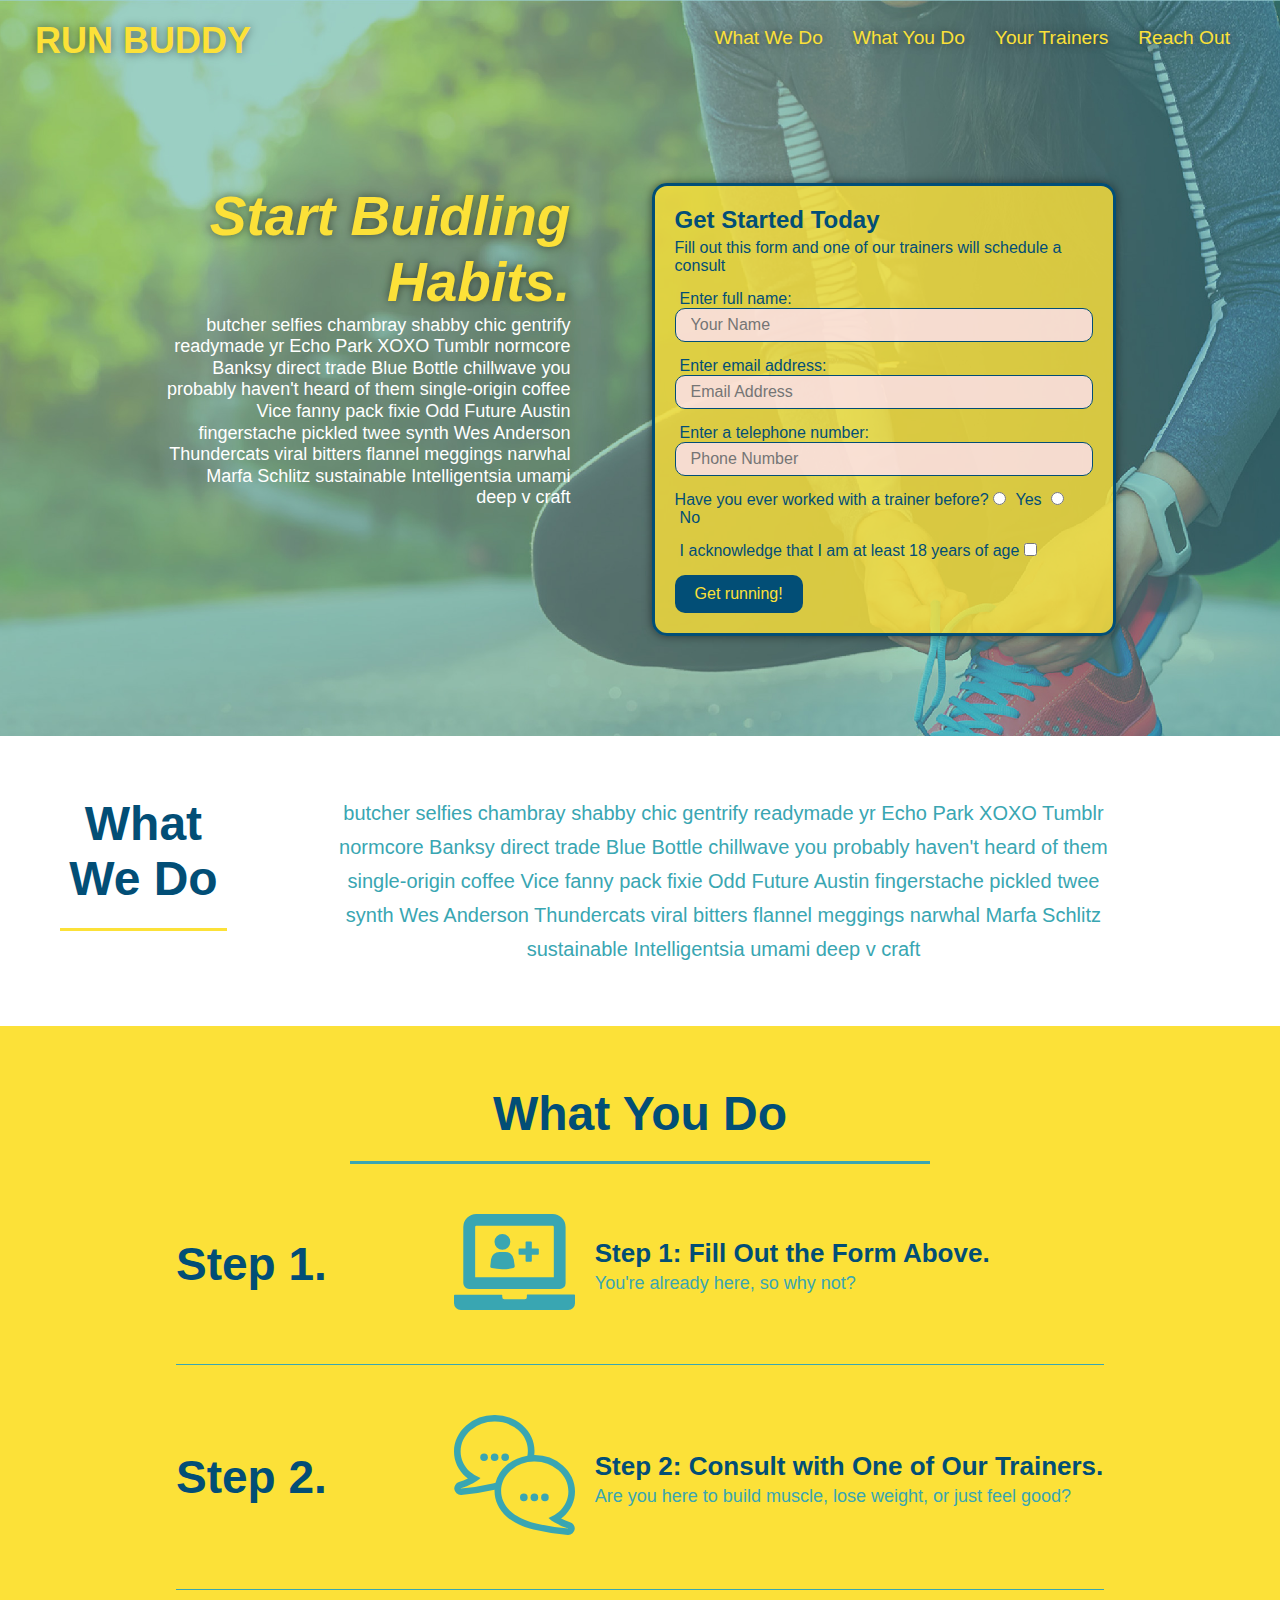
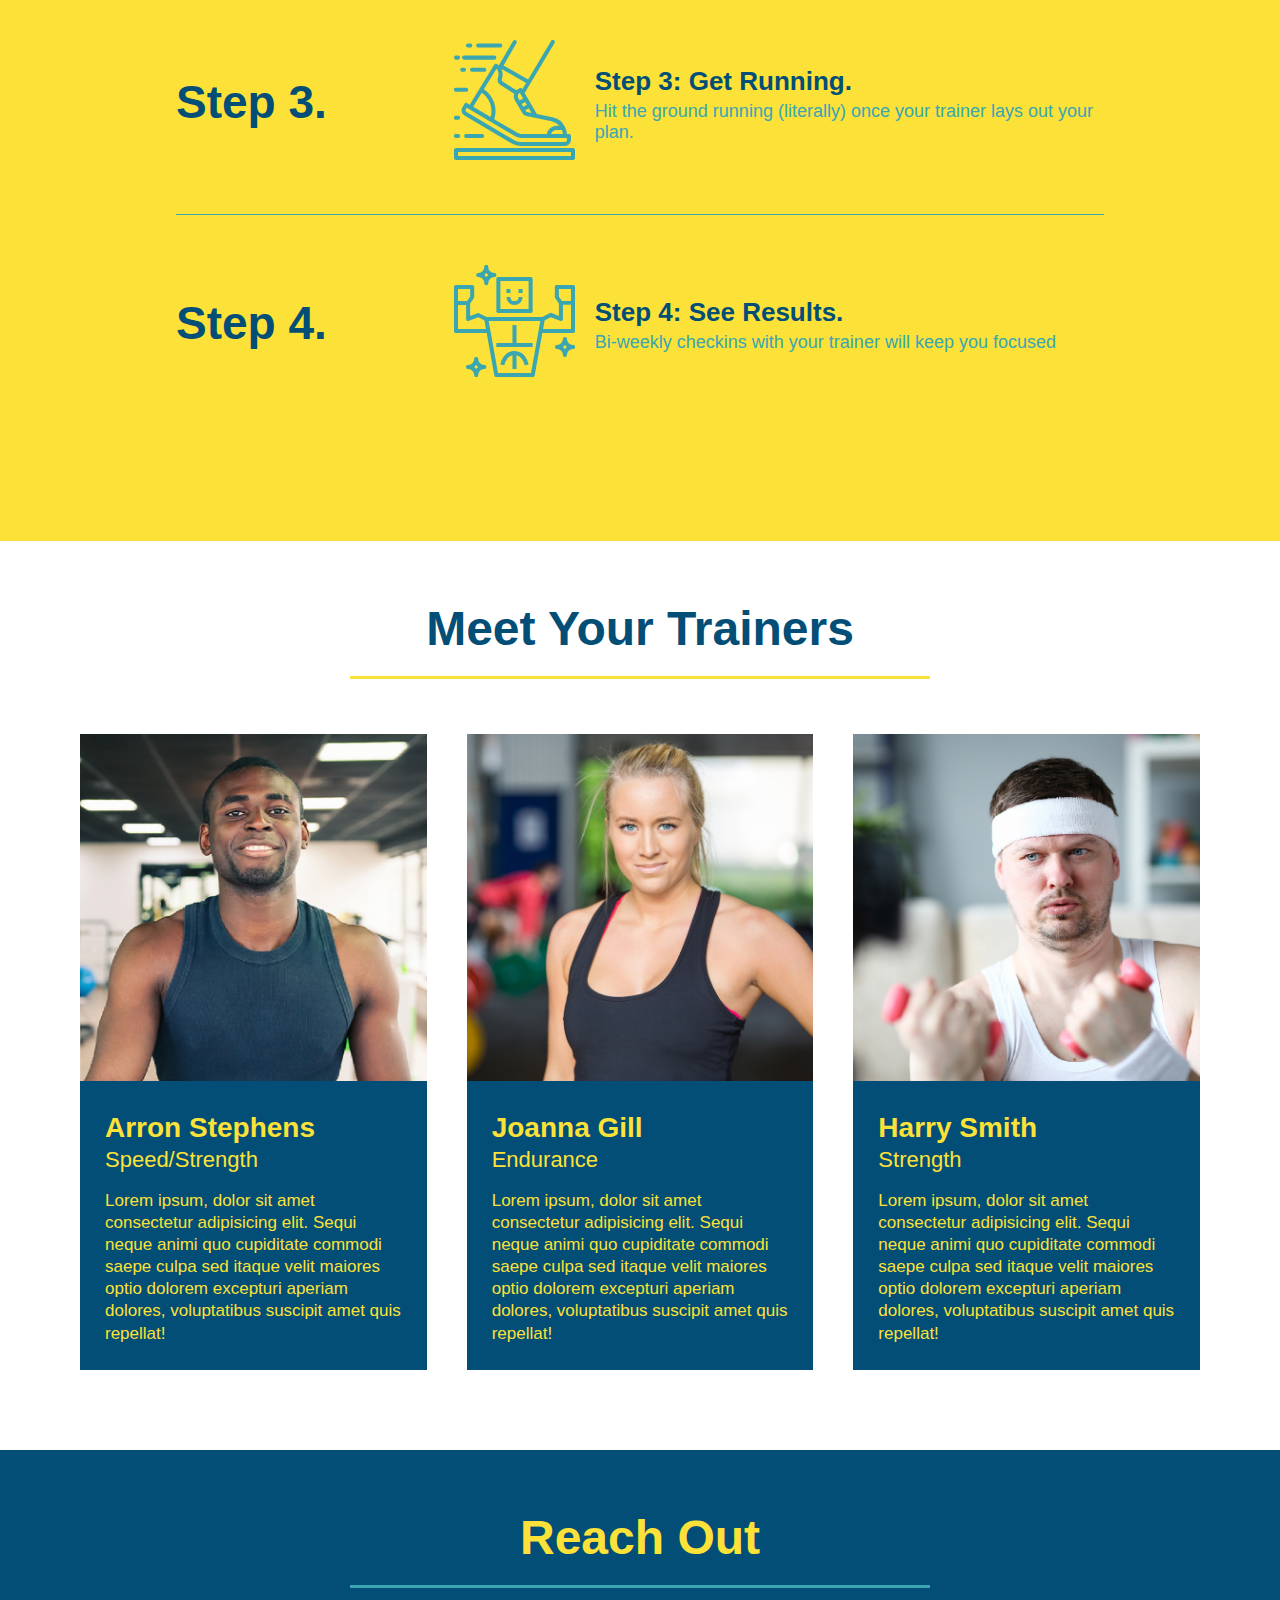
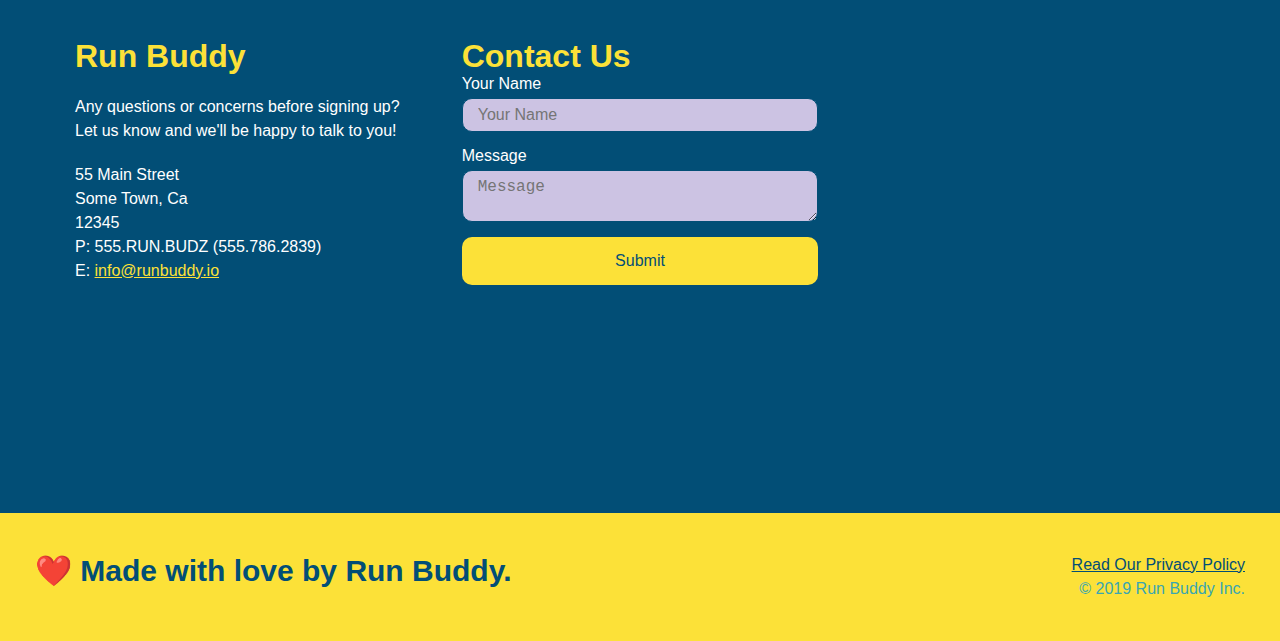
==== commit 1b5492be: "pseudoclasses added" ====
--- a/index.html
+++ b/index.html
@@ -129,7 +129,6 @@
                         </div>
                     </div>
                 </div>
-
                 <div class="step">
                     <h3>Step 4.</h3>
                     <div class="step-info">
--- a/assets/css/style.css
+++ b/assets/css/style.css
@@ -15,6 +15,14 @@
     display: flex;
     justify-content: space-between;
     flex-wrap: wrap;
+    position: -webkit-sticky;
+    position: sticky;
+    top: 0;
+    background-image: url("../images/hero-bg.jpg");
+    background-size: cover;
+    background-position: center;
+    background-attachment: fixed;
+    background-position: 80%;
 }
 
 header h1{
@@ -22,6 +30,7 @@
     font-size: 36px;
     color: #fce138;
     margin: 0;
+    text-shadow: 0 0 10px rgba(0, 0, 0, .5);
 }
 
 header a{
@@ -45,6 +54,14 @@
     padding: 10px 15px;
     font-weight: lighter;
     font-size: 1.5vw;
+    text-shadow: 0 0 10px rgba(0, 0, 0, .5);
+}
+
+header nav ul li a:hover{
+    background: #fce138;
+    color: #024e76;
+    border-radius: 15px;
+    text-shadow: none;
 }
 
 section{
@@ -59,6 +76,8 @@
     justify-content: center;
     flex-wrap: wrap;
     align-items: flex-start;
+    background-attachment: fixed;
+    background-position: 80%;
 }
 
 .hero-cta {
@@ -74,10 +93,11 @@
     font-style: italic;
     font-size: 55px;
     color: #fce138;
+    text-shadow: 0 0 10px rgba(0, 0, 0, .5);
 }
 
 .hero-form{
-    background-color: #fce138;
+    background-color: rgba(252, 225, 56, .8);
     padding: 20px;
     color: #024e76;
     border-style: solid;
@@ -85,6 +105,8 @@
     border-color: #024e76;
     width: 40%;
     margin: 3.5%;
+    box-shadow: 0 0 10px rgba(0, 0, 0, .5);
+    border-radius: 15px;
 }
 
 .hero-form p {
@@ -94,6 +116,10 @@
 .hero-form h3 {
     margin: 0;
     font-size: 24px;
+}
+
+.hero-form button:hover {
+    background-color: #39a6b2;
 }
 
 .form-input {
@@ -104,6 +130,13 @@
     color: #024e76;
     width: 100%;
     margin-bottom: 15px;
+    border-radius: 10px;
+    background-color: rgba(255, 225, 255, .75);
+}
+
+.form-input:focus {
+    background-color: rgba(255, 225, 255, 1);
+    outline: none;
 }
 
 .hero-form label {
@@ -116,6 +149,7 @@
     border: none;
     padding: 10px 20px;
     font-size: 16px;
+    border-radius: 10px;
 }
 
 .intro p {
@@ -158,11 +192,14 @@
     margin: 50px auto;
     padding-bottom: 50px;
     width: 80%;
-    border-bottom: 1px solid #39a6b2;
     display: flex;
     flex-wrap: wrap;
     align-items: center;
     justify-content: space-between;
+}
+
+.step:not(:last-child){
+    border-bottom: 1px solid #39a6b2;
 }
 
 .step h3 {
@@ -252,7 +289,6 @@
 
 .contact {
     background-color: #024e76;
-
 }
 
 .contact h2 {
@@ -299,6 +335,7 @@
     width: 100%;
     margin-bottom: 15px;
     margin-top: 5px;
+    border-radius: 10px;
 }
 
 .contact-form button {
@@ -309,6 +346,21 @@
     text-align: center;
     padding: 15px 0;
     font-size: 16px;
+    border-radius: 10px;
+}
+
+.contact-form button:hover {
+    color: #fce138;
+    background: #39a6b2;
+}
+
+.contact-form input, textarea {
+    background-color: rgba(255, 225, 255, .8);
+}
+
+.contact-form input:focus, textarea:focus {
+    background-color: rgba(255, 225, 255, 1);
+    outline: none;
 }
 
 .contact-info a{
@@ -343,6 +395,7 @@
     header {
         padding-bottom: 0;
         justify-content: center;
+        position: relative;
     }
 
     header h1 {
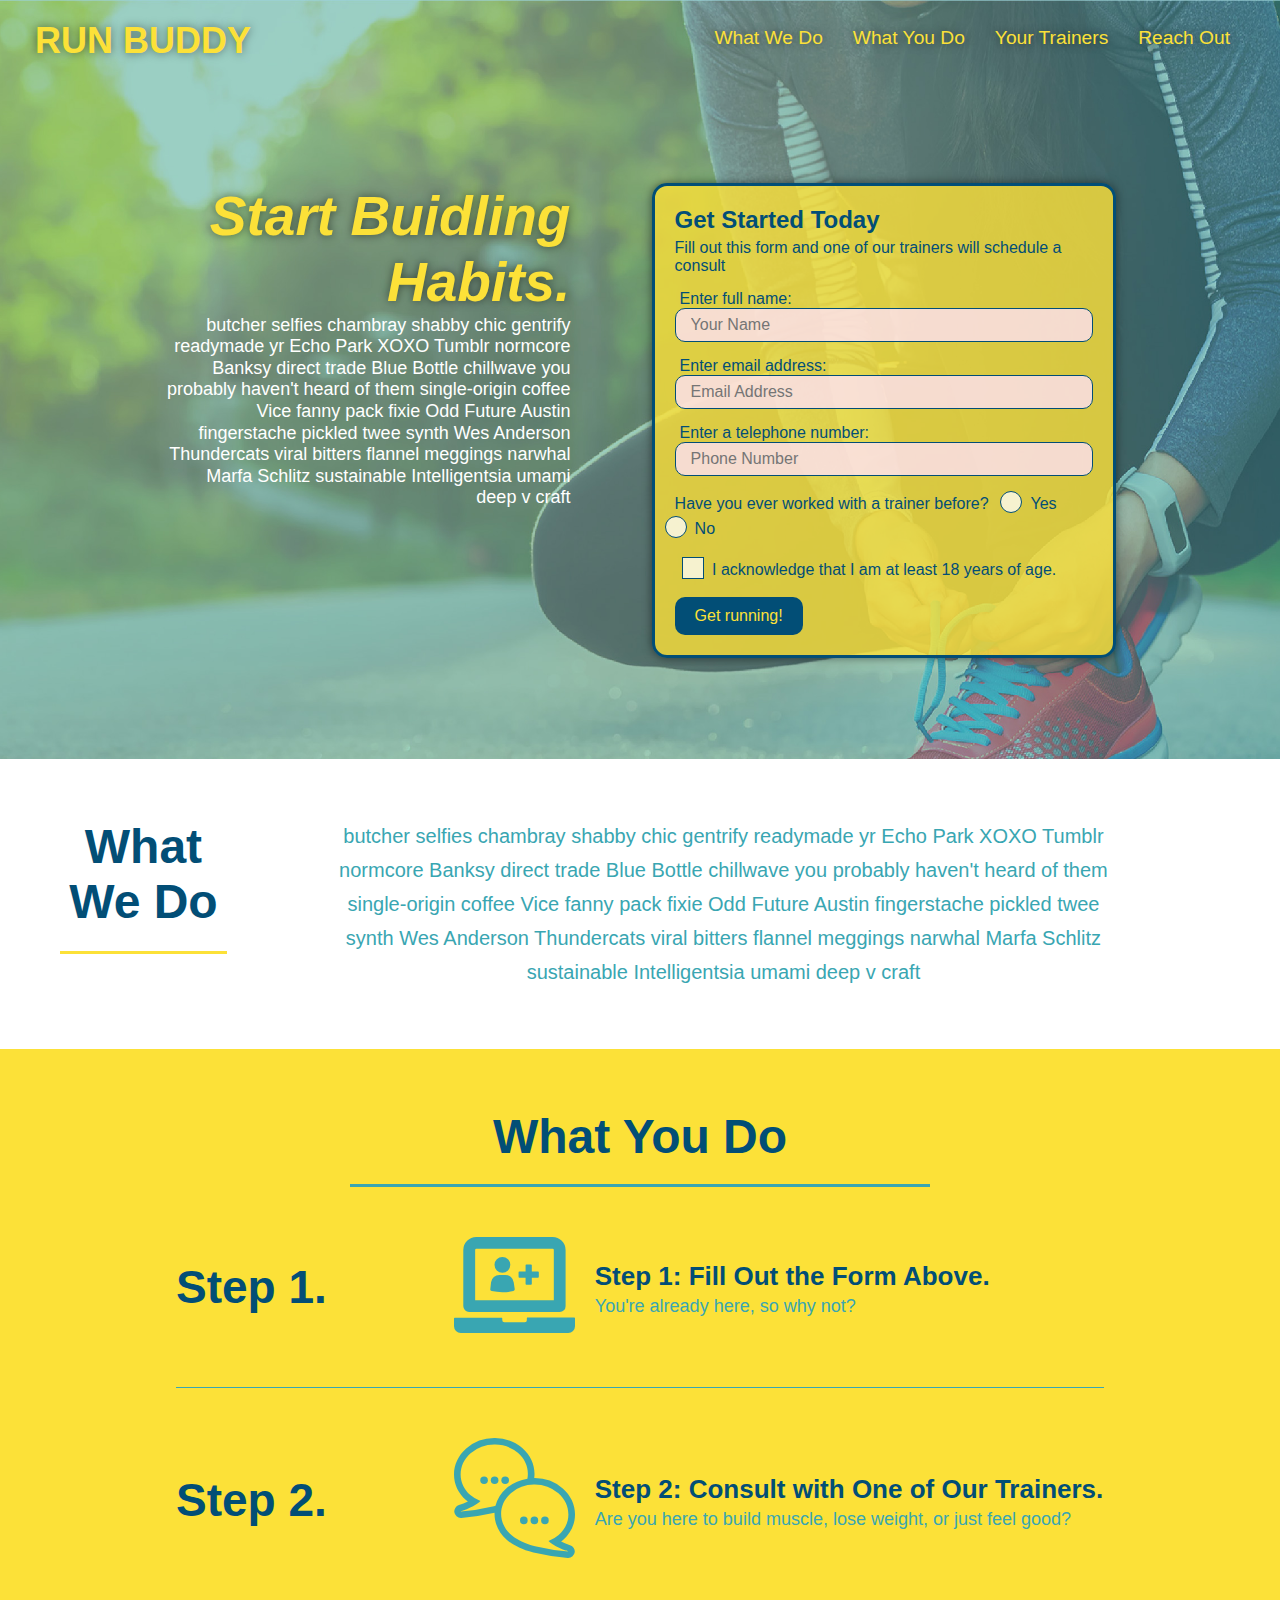
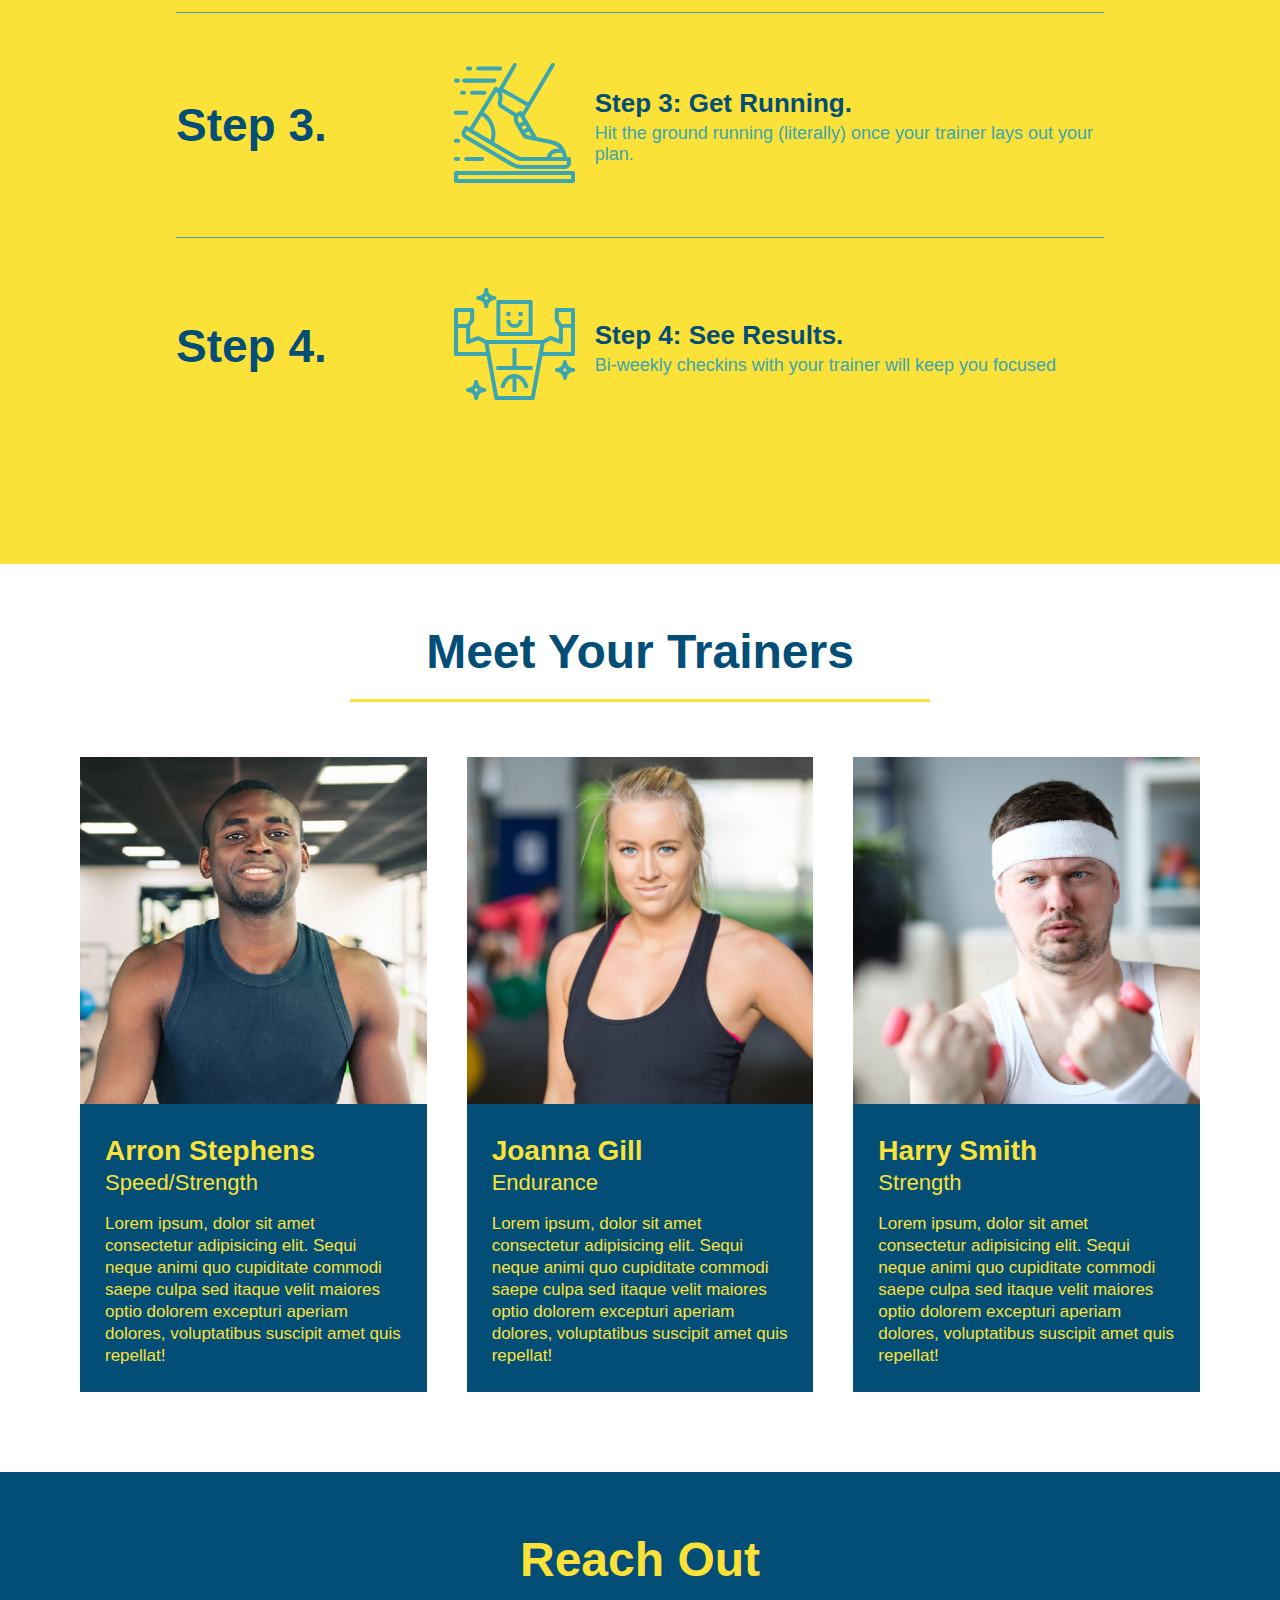
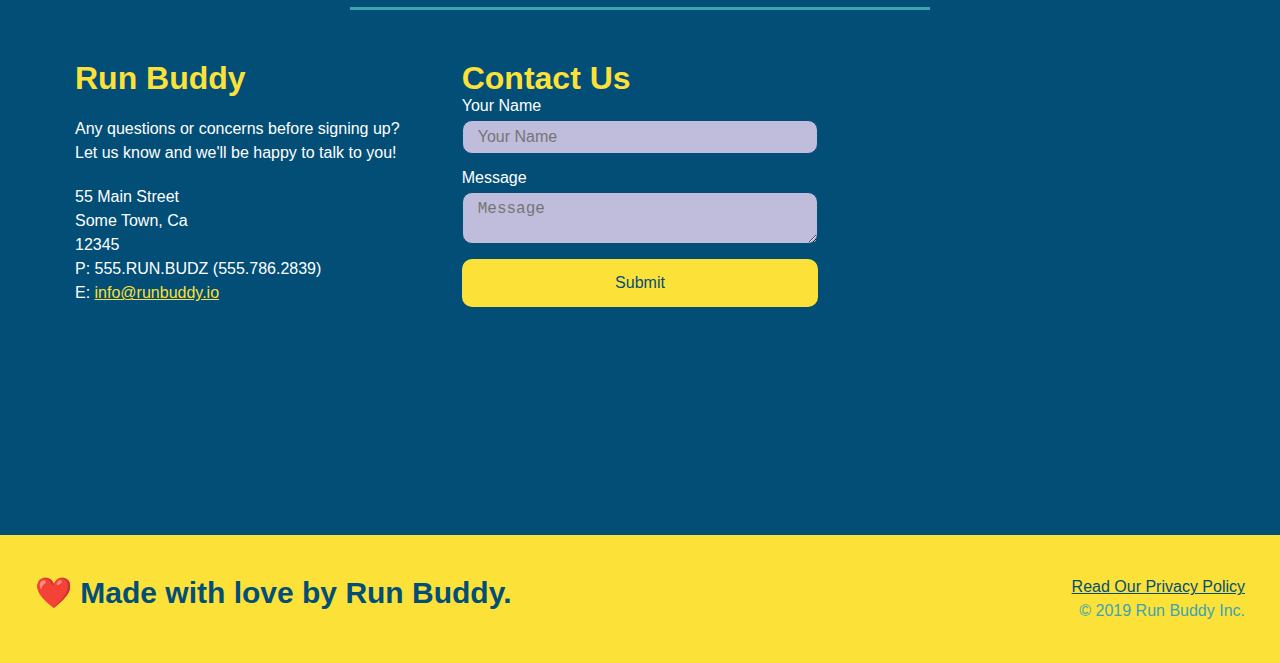
==== commit a3da61a8: "final css touches" ====
--- a/index.html
+++ b/index.html
@@ -60,16 +60,20 @@
                     <input type="tel" placeholder="Phone Number" name="phone" id="phone" class="form-input"/>
                     <p>
                         Have you ever worked with a trainer before?
-                        <input type="radio" name="trainer-confirm" id="trainer-yes"/>
-                        <label for="trainer-yes">Yes</label>
-                        <input type="radio" name="trainer-confirm" id="trainer-no"/>
-                        <label for="trainer-no">No</label>
+                        <span class="radio-wrapper">
+                            <input type="radio" name="trainer-confirm" id="trainer-yes"/>
+                            <label for="trainer-yes">Yes</label>
+                        </span>
+                        <span class="radio-wrapper">
+                            <input type="radio" name="trainer-confirm" id="trainer-no"/>
+                            <label for="trainer-np">No</label>
+                        </span>
                     </p>
                     <p>
-                        <label for="checkbox">
-                            I acknowledge that I am at least 18 years of age
-                        <input type="checkbox" name="age-confirm" id="checkbox">
-                        </label>
+                        <span class="checkbox-wrapper">
+                            <input type="checkbox" name="age-confirm" id="checkbox"/>
+                            <label for="checkbox">I acknowledge that I am at least 18 years of age.</label>
+                        </span>
                     </p>
                     <button type="submit">
                         Get running!
--- a/assets/css/style.css
+++ b/assets/css/style.css
@@ -4,14 +4,20 @@
     box-sizing: border-box;
 }
 
+:root {
+    --primary-color: #fce138;
+    --secondary-color: #024e76;
+    --tertiary-color: #39a6b2;
+}
+
 body {
     font-family: Arial, Helvetica, sans-serif;
-    color: #39a6b2;
+    color: var(--tertiary-color);
 }
 
 header{
     padding: 20px 35px;
-    background-color: #39a6b2;
+    background-color: var(--tertiary-color);
     display: flex;
     justify-content: space-between;
     flex-wrap: wrap;
@@ -23,19 +29,20 @@
     background-position: center;
     background-attachment: fixed;
     background-position: 80%;
+    z-index: 9999;
 }
 
 header h1{
     font-weight: bold;
     font-size: 36px;
-    color: #fce138;
+    color: var(--primary-color);
     margin: 0;
     text-shadow: 0 0 10px rgba(0, 0, 0, .5);
 }
 
 header a{
     text-decoration: none;
-    color: #fce138;
+    color: var(--primary-color);
 }
 
 header nav{
@@ -58,8 +65,8 @@
 }
 
 header nav ul li a:hover{
-    background: #fce138;
-    color: #024e76;
+    background: var(--primary-color);
+    color: var(--secondary-color);
     border-radius: 15px;
     text-shadow: none;
 }
@@ -92,17 +99,17 @@
 .hero-cta h2 {
     font-style: italic;
     font-size: 55px;
-    color: #fce138;
+    color: var(--primary-color);
     text-shadow: 0 0 10px rgba(0, 0, 0, .5);
 }
 
 .hero-form{
     background-color: rgba(252, 225, 56, .8);
     padding: 20px;
-    color: #024e76;
+    color: var(--secondary-color);
     border-style: solid;
     border-width: 3px;
-    border-color: #024e76;
+    border-color: var(--secondary-color);
     width: 40%;
     margin: 3.5%;
     box-shadow: 0 0 10px rgba(0, 0, 0, .5);
@@ -119,15 +126,15 @@
 }
 
 .hero-form button:hover {
-    background-color: #39a6b2;
+    background-color: var(--tertiary-color);
 }
 
 .form-input {
-    border: 1px solid #024e76;
+    border: 1px solid var(--secondary-color);
     display: block;
     padding: 7px 15px;
     font-size: 16px;
-    color: #024e76;
+    color: var(--secondary-color);
     width: 100%;
     margin-bottom: 15px;
     border-radius: 10px;
@@ -143,9 +150,69 @@
     margin: 0 5px;
 }
 
+.checkbox-wrapper input, .radio-wrapper input {
+    opacity: 0;
+}
+
+.checkbox-wrapper label, .radio-wrapper label {
+    position: relative;
+    left: 10px;
+    margin: 10px;
+    line-height: 1.6;
+}
+
+.checkbox-wrapper label::before, .radio-wrapper label::before{
+    content: "";
+    height: 20px;
+    width: 20px;
+    background: rgba(255, 255, 255, .75);
+    border: 1px solid var(--secondary-color);
+    position: absolute;
+    top: -4px;
+    left: -30px;
+}
+
+.radio-wrapper label::before{
+    border-radius: 50%;
+}
+
+.radio-wrapper label::after {
+    content: "";
+    width: 20px;
+    height: 20px;
+    border-radius: 50%;
+    background: var(--secondary-color);
+    position: absolute;
+    left: -29px;
+    top:-3px;
+    background-image: radial-gradient(circle, var(--tertiary-color), var(--secondary-color););
+}
+
+.checkbox-wrapper label::after {
+    content: "";
+    height: 6px;
+    width: 14px;
+    border-left: 2px solid var(--secondary-color);
+    border-bottom: 2px solid var(--secondary-color);
+    position: absolute;
+    left: -26px;
+    top: 1px;
+    transform: rotate(-58deg);
+}
+
+.checkbox-wrapper input + label::after,
+.radio-wrapper input + label::after {
+    content: none;
+}
+
+.checkbox-wrapper input:checked + label::after,
+.radio-wrapper input:checked + label::after{
+    content: "";
+}
+
 .hero-form button {
-    background-color: #024e76;
-    color: #fce138;
+    background-color: var(--secondary-color);
+    color: var(--primary-color);
     border: none;
     padding: 10px 20px;
     font-size: 16px;
@@ -154,7 +221,7 @@
 
 .intro p {
     line-height: 1.7;
-    color: #39a6b2;
+    color: var(--tertiary-color);
     width: 80%;
     font-size: 20px;
     margin: 0 auto;
@@ -162,7 +229,7 @@
 }
 
 .steps {
-    background: #fce138;
+    background: var(--primary-color);
 }
 
 .flex-row{
@@ -171,9 +238,9 @@
 
 .section-title {
     font-size: 48px;
-    color: #024e76;
+    color: var(--secondary-color);
     border-bottom: 3px solid;
-    border-color: #fce138;
+    border-color: var(--primary-color);
     padding-bottom: 20px;
     text-align: center;
     margin: 0 auto 35px auto;
@@ -181,11 +248,11 @@
 }
 
 .primary-border {
-    border-color: #fce138;
+    border-color: var(--primary-color);
 }
 
 .secondary-border {
-    border-color: #39a6b2;
+    border-color: var(--tertiary-color);
 }
 
 .step {
@@ -199,11 +266,11 @@
 }
 
 .step:not(:last-child){
-    border-bottom: 1px solid #39a6b2;
+    border-bottom: 1px solid var(--tertiary-color);
 }
 
 .step h3 {
-    color: #024e76;
+    color: var(--secondary-color);
     font-size: 46px;
     flex: 1 30%;
 }
@@ -229,14 +296,14 @@
 }
 
 .step-text p {
-    color: #39a6b2;
+    color: var(--tertiary-color);
     font-size: 18px;
 }
 
 .step-text h4 {
     font-size: 26px;
     line-height: 1.5;
-    color: #024e76;
+    color: var(--secondary-color);
 }
 
 .trainers {
@@ -249,8 +316,8 @@
 
 .trainer {
     margin: 20px;
-    background: #024e76;
-    color: #fce138;
+    background: var(--secondary-color);
+    color: var(--primary-color);
     flex: 1;
 
 }
@@ -288,11 +355,11 @@
 }
 
 .contact {
-    background-color: #024e76;
+    background-color: var(--secondary-color);
 }
 
 .contact h2 {
-    color: #fce138;
+    color: var(--primary-color);
 }
 
 .contact-info {
@@ -315,7 +382,7 @@
 }
 
 .contact-info h3{
-    color: #fce138;
+    color: var(--primary-color);
     font-size: 32px;
 }
 
@@ -327,11 +394,11 @@
 }
 
 .contact-info input, .contact-info textarea {
-    border: 1px solid #024e76;
+    border: 1px solid var(--secondary-color);
     display: block;
     padding: 7px 15px;
     font-size: 16px;
-    color: #024e76;
+    color: var(--secondary-color);
     width: 100%;
     margin-bottom: 15px;
     margin-top: 5px;
@@ -341,8 +408,8 @@
 .contact-form button {
     width: 100%;
     border: none;
-    background: #fce138;
-    color: #024e76;
+    background: var(--primary-color);
+    color: var(--secondary-color);
     text-align: center;
     padding: 15px 0;
     font-size: 16px;
@@ -350,12 +417,12 @@
 }
 
 .contact-form button:hover {
-    color: #fce138;
-    background: #39a6b2;
+    color: var(--primary-color);
+    background: var(--tertiary-color);
 }
 
 .contact-form input, textarea {
-    background-color: rgba(255, 225, 255, .8);
+    background-color: rgba(255, 225, 255, .75);
 }
 
 .contact-form input:focus, textarea:focus {
@@ -364,11 +431,11 @@
 }
 
 .contact-info a{
-    color: #fce138;
+    color: var(--primary-color);
 }
 
 footer{
-    background: #fce138;
+    background: var(--primary-color);
     width: 100%;
     padding: 40px 35px;
     display: flex;
@@ -377,7 +444,7 @@
 }
 
 footer h2 {
-    color: #024e76;
+    color: var(--secondary-color);
     font-size: 30px;
     margin: 0;
 }
@@ -388,7 +455,7 @@
 }
 
 footer a {
-    color: #024e76;
+    color: var(--secondary-color);
 }
 
 @media screen and (max-width: 980px){
